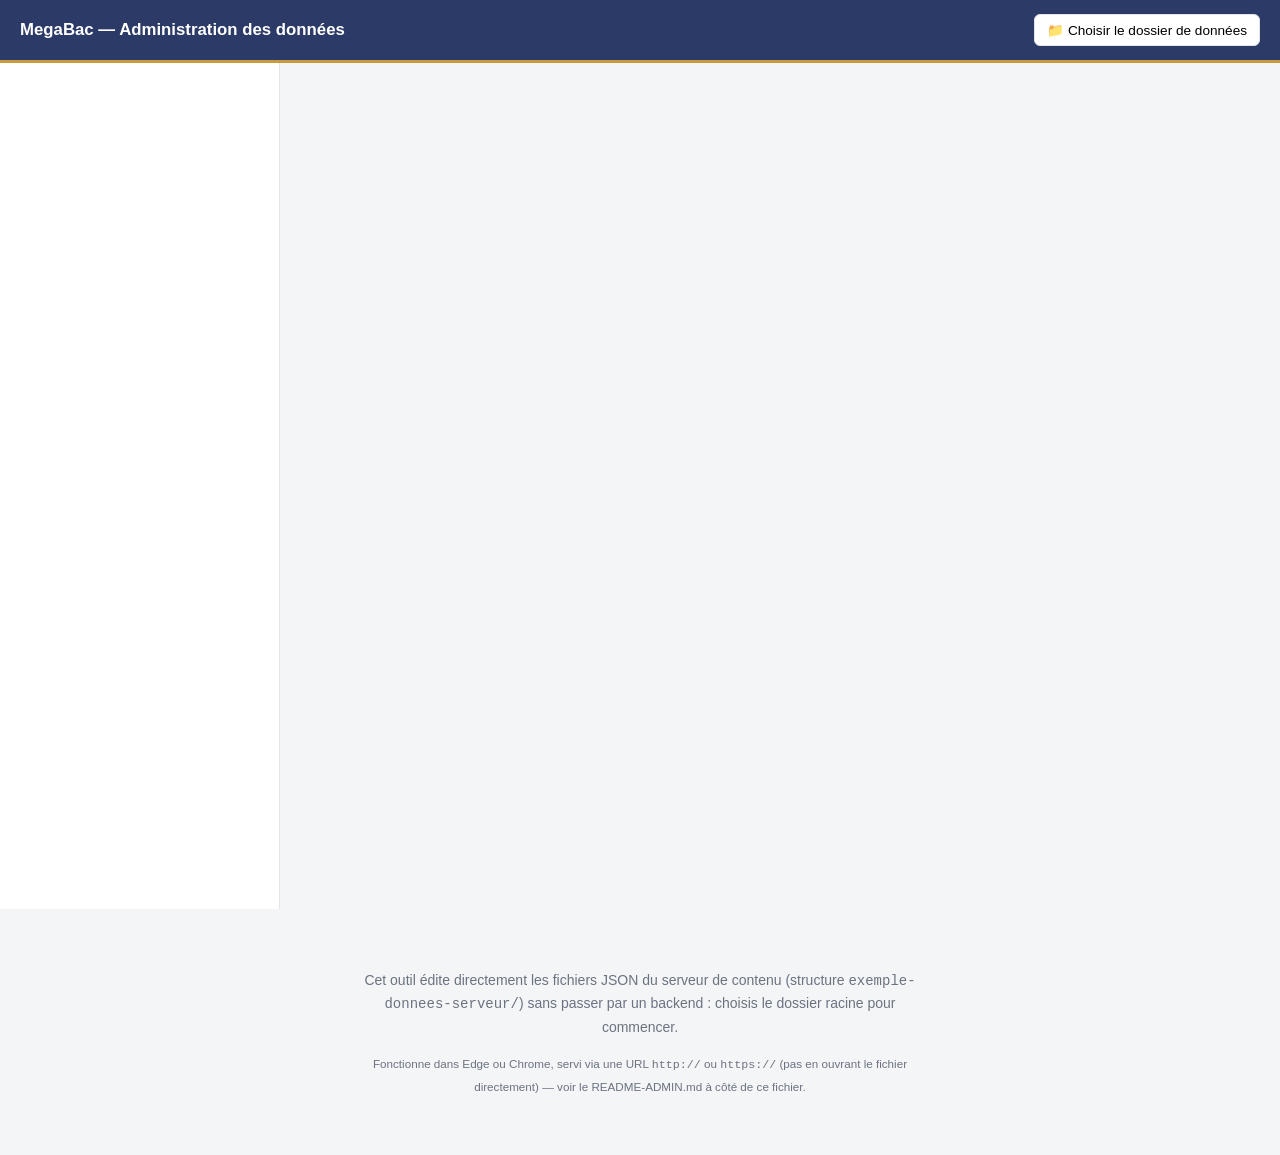
==== outil-admin/index.html @ 08db4e57 "Initial commit: Megabac Admin Tool - Web interface for content management - Tools for import/export " ====
<!DOCTYPE html>
<html lang="fr">
<head>
<meta charset="UTF-8" />
<meta name="viewport" content="width=device-width, initial-scale=1" />
<title>MegaBac — Administration des données</title>
<style>
  :root {
    --ink: #1f2937;
    --ink-soft: #6b7280;
    --bg: #f4f5f7;
    --panel: #ffffff;
    --line: #e2e4e9;
    --indigo: #2b3a67;
    --indigo-dim: #3e4f86;
    --gold: #c89b3c;
    --red: #c1443c;
    --green: #3f7d58;
    --radius: 8px;
  }
  * { box-sizing: border-box; }
  body {
    margin: 0;
    font-family: -apple-system, "Segoe UI", Roboto, sans-serif;
    background: var(--bg);
    color: var(--ink);
    font-size: 14px;
  }
  header {
    background: var(--indigo);
    color: #fff;
    padding: 14px 20px;
    display: flex;
    align-items: center;
    gap: 16px;
    border-bottom: 3px solid var(--gold);
  }
  header h1 { font-size: 1.05rem; margin: 0; font-weight: 600; flex: 1; }
  header .chemin { font-size: 0.78rem; color: #d7dcee; }
  button {
    font-family: inherit;
    font-size: 0.85rem;
    cursor: pointer;
    border-radius: 6px;
    border: 1px solid var(--line);
    background: #fff;
    padding: 7px 12px;
  }
  button:hover { border-color: var(--indigo); }
  button.primaire { background: var(--indigo); color: #fff; border-color: var(--indigo); }
  button.primaire:hover { background: var(--indigo-dim); }
  button.danger { background: var(--red); color: #fff; border-color: var(--red); }
  button.discret { background: none; border: none; color: var(--ink-soft); padding: 4px 8px; }
  button:disabled { opacity: 0.5; cursor: not-allowed; }

  .layout { display: flex; height: calc(100vh - 54px); }
  .sidebar {
    width: 280px;
    background: var(--panel);
    border-right: 1px solid var(--line);
    overflow-y: auto;
    padding: 14px;
    flex-shrink: 0;
  }
  .main { flex: 1; overflow-y: auto; padding: 20px 28px; }

  .bloc { margin-bottom: 22px; }
  .bloc h2 {
    font-size: 0.72rem;
    text-transform: uppercase;
    letter-spacing: 0.06em;
    color: var(--ink-soft);
    margin: 0 0 8px;
  }
  .item-liste {
    display: flex;
    align-items: center;
    justify-content: space-between;
    padding: 8px 10px;
    border-radius: 6px;
    cursor: pointer;
    margin-bottom: 3px;
    font-size: 0.88rem;
  }
  .item-liste:hover { background: #f0f1f5; }
  .item-liste.actif { background: var(--indigo); color: #fff; }
  .item-liste .version { font-size: 0.68rem; opacity: 0.7; }

  .carte {
    background: var(--panel);
    border: 1px solid var(--line);
    border-radius: var(--radius);
    padding: 18px 20px;
    margin-bottom: 16px;
  }
  .carte h3 { margin: 0 0 12px; font-size: 1rem; }

  table { width: 100%; border-collapse: collapse; font-size: 0.86rem; }
  th, td { text-align: left; padding: 8px 10px; border-bottom: 1px solid var(--line); vertical-align: top; }
  th { color: var(--ink-soft); font-weight: 600; font-size: 0.75rem; text-transform: uppercase; }
  td.actions { white-space: nowrap; text-align: right; }
  td.actions button { margin-left: 6px; }

  .onglets { display: flex; gap: 4px; margin-bottom: 14px; border-bottom: 1px solid var(--line); }
  .onglet {
    padding: 8px 14px;
    border: none;
    border-bottom: 2px solid transparent;
    background: none;
    border-radius: 0;
    font-weight: 600;
    color: var(--ink-soft);
  }
  .onglet.actif { color: var(--indigo); border-bottom-color: var(--indigo); }

  .champ { margin-bottom: 12px; }
  .champ label { display: block; font-size: 0.78rem; color: var(--ink-soft); margin-bottom: 4px; font-weight: 600; }
  .champ input, .champ select, .champ textarea {
    width: 100%;
    padding: 8px 10px;
    border: 1.5px solid var(--line);
    border-radius: 6px;
    font-family: inherit;
    font-size: 0.88rem;
  }
  .champ textarea { min-height: 90px; resize: vertical; font-family: ui-monospace, monospace; font-size: 0.82rem; }
  .champ small { color: var(--ink-soft); font-size: 0.74rem; }
  .ligne { display: flex; gap: 12px; }
  .ligne .champ { flex: 1; }

  .choix-ligne {
    display: flex;
    align-items: center;
    gap: 8px;
    margin-bottom: 6px;
  }
  .choix-ligne input[type="text"] { flex: 1; }
  .choix-ligne input[type="radio"] {
    width: auto;
    flex: none;
    padding: 0;
    border: none;
    flex-shrink: 0;
  }

  .question-editeur {
    border: 1px solid var(--line);
    border-radius: 6px;
    padding: 12px;
    margin-bottom: 10px;
    background: #fafafa;
  }
  .question-editeur .entete { display: flex; justify-content: space-between; align-items: center; margin-bottom: 8px; }
  .question-editeur .entete strong { font-size: 0.8rem; color: var(--ink-soft); }

  .accueil { max-width: 560px; margin: 60px auto; text-align: center; }
  .accueil p { color: var(--ink-soft); line-height: 1.6; }

  .toast {
    position: fixed;
    bottom: 20px;
    left: 50%;
    transform: translateX(-50%);
    background: var(--ink);
    color: #fff;
    padding: 10px 18px;
    border-radius: 20px;
    font-size: 0.85rem;
    z-index: 100;
  }
  .vide { color: var(--ink-soft); font-size: 0.85rem; padding: 16px 0; }
  .badge-erreur { color: var(--red); font-size: 0.8rem; margin-top: 6px; }
</style>
</head>
<body>

<header>
  <h1>MegaBac — Administration des données</h1>
  <span class="chemin" id="cheminActuel"></span>
  <button id="btnChoisirDossier">📁 Choisir le dossier de données</button>
</header>

<div class="layout" id="layout" hidden>
  <div class="sidebar" id="sidebar"></div>
  <div class="main" id="main"></div>
</div>

<div class="accueil" id="accueil">
  <p>Cet outil édite directement les fichiers JSON du serveur de contenu
  (structure <code>exemple-donnees-serveur/</code>) sans passer par un
  backend : choisis le dossier racine pour commencer.</p>
  <p><small>Fonctionne dans Edge ou Chrome, servi via une URL <code>http://</code>
  ou <code>https://</code> (pas en ouvrant le fichier directement) — voir le
  README-ADMIN.md à côté de ce fichier.</small></p>
</div>

<script>
// ============================================================================
// Catalogue des niveaux (identique à www/js/niveaux.js de l'app)
// ============================================================================
const NIVEAUX_CATALOGUE = [
  { code: '11', libelle: 'CP' }, { code: '10', libelle: 'CE1' },
  { code: '9', libelle: 'CE2' }, { code: '8', libelle: 'CM1' },
  { code: '7', libelle: 'CM2' }, { code: '6', libelle: '6ème' },
  { code: '5', libelle: '5ème' }, { code: '4', libelle: '4ème' },
  { code: '3', libelle: '3ème' }, { code: '2', libelle: '2nde' },
  { code: '1', libelle: '1ère' }, { code: '0', libelle: 'Terminale' },
];
function libelleNiveau(code) {
  return NIVEAUX_CATALOGUE.find((n) => n.code === String(code))?.libelle || `Niveau ${code}`;
}

// ============================================================================
// État
// ============================================================================
const state = {
  root: null,
  niveaux: [],            // codes trouvés sur le disque
  niveauCourant: null,
  niveauDir: null,
  niveauVersion: 1,
  matieres: [],
  matiereCourante: null,
  ongletMatiere: 'cours', // 'cours' | 'exercices' | 'epreuves'
};

const elLayout = document.getElementById('layout');
const elAccueil = document.getElementById('accueil');
const elSidebar = document.getElementById('sidebar');
const elMain = document.getElementById('main');
const elChemin = document.getElementById('cheminActuel');

function toast(msg) {
  const el = document.createElement('div');
  el.className = 'toast';
  el.textContent = msg;
  document.body.appendChild(el);
  setTimeout(() => el.remove(), 2400);
}
function echap(s = '') {
  return String(s).replace(/[&<>"']/g, (c) => ({'&':'&amp;','<':'&lt;','>':'&gt;','"':'&quot;',"'":'&#39;'}[c]));
}
function genererId(prefixe) {
  return `${prefixe}-${Math.random().toString(36).slice(2, 7)}`;
}

// ============================================================================
// Utilitaires File System Access API
// ============================================================================
async function getOrCreateDir(parent, name) {
  return parent.getDirectoryHandle(name, { create: true });
}
async function readJson(dir, filename, defaut) {
  try {
    const fh = await dir.getFileHandle(filename);
    const file = await fh.getFile();
    const texte = await file.text();
    return texte.trim() ? JSON.parse(texte) : defaut;
  } catch {
    return defaut;
  }
}
async function writeJson(dir, filename, valeur) {
  const fh = await dir.getFileHandle(filename, { create: true });
  const writable = await fh.createWritable();
  await writable.write(JSON.stringify(valeur, null, 2));
  await writable.close();
}
async function removeEntrySilencieux(dir, name, options) {
  try { await dir.removeEntry(name, options); } catch { /* déjà absent, tant mieux */ }
}
async function listerSousDossiers(dir) {
  const noms = [];
  for await (const [name, handle] of dir.entries()) {
    if (handle.kind === 'directory') noms.push(name);
  }
  return noms;
}

async function bumpVersion(dir) {
  const data = await readJson(dir, 'version.json', { version: 0 });
  data.version = (data.version || 0) + 1;
  await writeJson(dir, 'version.json', data);
  return data.version;
}

// ============================================================================
// Démarrage — choix du dossier racine
// ============================================================================
document.getElementById('btnChoisirDossier').addEventListener('click', async () => {
  if (!window.showDirectoryPicker) {
    toast("Ton navigateur ne supporte pas cette fonctionnalité — utilise Edge ou Chrome.");
    return;
  }
  try {
    state.root = await window.showDirectoryPicker();
  } catch {
    return; // annulé par l'utilisateur
  }
  elChemin.textContent = state.root.name;
  elAccueil.hidden = true;
  elLayout.hidden = false;
  await rafraichirNiveaux();
});

async function rafraichirNiveaux() {
  const noms = await listerSousDossiers(state.root);
  state.niveaux = noms.filter((n) => /^[0-9]+$/.test(n)).sort((a, b) => Number(b) - Number(a));
  if (state.niveauCourant && !state.niveaux.includes(state.niveauCourant)) {
    state.niveauCourant = null;
  }
  renderSidebar();
  renderMain();
}

// ============================================================================
// Sidebar : liste des niveaux + matières du niveau sélectionné
// ============================================================================
function renderSidebar() {
  const codesLibres = NIVEAUX_CATALOGUE.filter((n) => !state.niveaux.includes(n.code));

  elSidebar.innerHTML = `
    <div class="bloc">
      <h2>Niveaux</h2>
      ${state.niveaux.length === 0 ? '<p class="vide">Aucun niveau pour le moment.</p>' : ''}
      ${state.niveaux.map((code) => `
        <div class="item-liste ${code === state.niveauCourant ? 'actif' : ''}" data-niveau="${code}">
          <span>${echap(libelleNiveau(code))}</span>
          <span>
            <span class="version">v${code === state.niveauCourant ? state.niveauVersion : '…'}</span>
            <button class="discret" data-supprimer-niveau="${code}" title="Supprimer ce niveau" style="color:inherit">✕</button>
          </span>
        </div>`).join('')}
      ${codesLibres.length > 0 ? `
        <div style="margin-top:10px">
          <select id="selNouveauNiveau">
            ${codesLibres.map((n) => `<option value="${n.code}">${echap(n.libelle)}</option>`).join('')}
          </select>
          <button id="btnAjouterNiveau" style="margin-top:6px;width:100%">+ Ajouter ce niveau</button>
        </div>` : ''}
    </div>
    ${state.niveauCourant ? `
      <div class="bloc">
        <h2>Matières — ${echap(libelleNiveau(state.niveauCourant))}</h2>
        ${state.matieres.length === 0 ? '<p class="vide">Aucune matière.</p>' : ''}
        ${state.matieres.map((m) => `
          <div class="item-liste ${m.id === state.matiereCourante ? 'actif' : ''}" data-matiere="${m.id}">
            <span>${m.icone || '📘'} ${echap(m.nom)}</span>
          </div>`).join('')}
        <button id="btnAjouterMatiere" style="margin-top:8px;width:100%">+ Ajouter une matière</button>
      </div>` : ''}
  `;

  elSidebar.querySelectorAll('[data-niveau]').forEach((el) => {
    el.addEventListener('click', () => selectionnerNiveau(el.dataset.niveau));
  });
  elSidebar.querySelectorAll('[data-supprimer-niveau]').forEach((el) => {
    el.addEventListener('click', (e) => {
      e.stopPropagation();
      supprimerNiveau(el.dataset.supprimerNiveau);
    });
  });
  const btnAjouterNiveau = document.getElementById('btnAjouterNiveau');
  if (btnAjouterNiveau) btnAjouterNiveau.addEventListener('click', ajouterNiveau);

  elSidebar.querySelectorAll('[data-matiere]').forEach((el) => {
    el.addEventListener('click', () => selectionnerMatiere(el.dataset.matiere));
  });
  const btnAjouterMatiere = document.getElementById('btnAjouterMatiere');
  if (btnAjouterMatiere) btnAjouterMatiere.addEventListener('click', () => ouvrirFormMatiere(null));
}

async function ajouterNiveau() {
  const code = document.getElementById('selNouveauNiveau').value;
  const dir = await getOrCreateDir(state.root, code);
  await writeJson(dir, 'version.json', { version: 1 });
  await writeJson(dir, 'matieres.json', []);
  await getOrCreateDir(dir, 'matieres');
  await getOrCreateDir(dir, 'cours');
  await getOrCreateDir(dir, 'cours-detail');
  await getOrCreateDir(dir, 'exercices');
  await getOrCreateDir(dir, 'exercices-detail');
  await getOrCreateDir(dir, 'epreuves');
  await getOrCreateDir(dir, 'epreuves-detail');
  toast(`Niveau ${libelleNiveau(code)} créé.`);
  await rafraichirNiveaux();
  await selectionnerNiveau(code);
}

async function selectionnerNiveau(code) {
  state.niveauCourant = code;
  state.matiereCourante = null;
  state.niveauDir = await getOrCreateDir(state.root, code);
  const v = await readJson(state.niveauDir, 'version.json', { version: 1 });
  state.niveauVersion = v.version;
  state.matieres = await readJson(state.niveauDir, 'matieres.json', []);
  renderSidebar();
  renderMain();
}

async function selectionnerMatiere(id) {
  state.matiereCourante = id;
  state.ongletMatiere = 'cours';
  renderSidebar();
  await renderMain();
}

// ============================================================================
// Panneau principal — routage simple selon l'état
// ============================================================================
async function renderMain() {
  if (!state.niveauCourant) {
    elMain.innerHTML = `<p class="vide">Sélectionne ou crée un niveau à gauche pour commencer.</p>`;
    return;
  }
  if (!state.matiereCourante) {
    elMain.innerHTML = `<p class="vide">Sélectionne une matière à gauche, ou crée-en une nouvelle.</p>`;
    return;
  }
  await renderMatiereDetail();
}

// ---------------------------------------------------------------------------
// Formulaire matière (création / édition)
// ---------------------------------------------------------------------------
function ouvrirFormMatiere(matiere) {
  const estEdition = !!matiere;
  elMain.innerHTML = `
    <div class="carte" style="max-width:480px">
      <h3>${estEdition ? 'Modifier la matière' : 'Nouvelle matière'}</h3>
      <div class="champ">
        <label>Identifiant (slug, non modifiable après création)</label>
        <input id="fId" value="${estEdition ? echap(matiere.id) : ''}" ${estEdition ? 'disabled' : ''} placeholder="ex: maths" />
        <small>Lettres minuscules, chiffres, tirets uniquement.</small>
      </div>
      <div class="champ">
        <label>Nom affiché</label>
        <input id="fNom" value="${estEdition ? echap(matiere.nom) : ''}" placeholder="ex: Mathématiques" />
      </div>
      <div class="champ">
        <label>Icône (emoji)</label>
        <input id="fIcone" value="${estEdition ? echap(matiere.icone || '') : ''}" placeholder="📐" />
      </div>
      <div id="fErreur" class="badge-erreur"></div>
      <div style="margin-top:10px;display:flex;gap:8px">
        <button class="primaire" id="btnValider">Enregistrer</button>
        <button id="btnAnnuler">Annuler</button>
      </div>
    </div>`;

  document.getElementById('btnAnnuler').addEventListener('click', renderMain);
  document.getElementById('btnValider').addEventListener('click', async () => {
    const id = document.getElementById('fId').value.trim();
    const nom = document.getElementById('fNom').value.trim();
    const icone = document.getElementById('fIcone').value.trim();
    const erreurEl = document.getElementById('fErreur');

    if (!estEdition) {
      if (!/^[a-z0-9-]+$/.test(id)) { erreurEl.textContent = 'Identifiant invalide.'; return; }
      if (state.matieres.some((m) => m.id === id)) { erreurEl.textContent = 'Cet identifiant existe déjà.'; return; }
    }
    if (!nom) { erreurEl.textContent = 'Le nom est obligatoire.'; return; }

    if (estEdition) {
      matiere.nom = nom;
      matiere.icone = icone;
    } else {
      state.matieres.push({ id, nom, icone });
      const matDir = await getOrCreateDir(state.niveauDir, 'matieres');
      const dirMatiere = await getOrCreateDir(matDir, id);
      await writeJson(dirMatiere, 'version.json', { version: 1 });
      const coursDir = await getOrCreateDir(state.niveauDir, 'cours');
      await writeJson(coursDir, `${id}.json`, []);
      const exercicesDir = await getOrCreateDir(state.niveauDir, 'exercices');
      await writeJson(exercicesDir, `${id}.json`, []);
      const epreuvesDir = await getOrCreateDir(state.niveauDir, 'epreuves');
      await writeJson(epreuvesDir, `${id}.json`, []);
    }

    await writeJson(state.niveauDir, 'matieres.json', state.matieres);
    state.niveauVersion = await bumpVersion(state.niveauDir);
    toast(estEdition ? 'Matière modifiée.' : 'Matière créée.');
    state.matiereCourante = id;
    renderSidebar();
    await renderMain();
  });
}

async function supprimerMatiere(matiere) {
  const ok = confirm(`Supprimer « ${matiere.nom} » et tout son contenu (cours, exercices, épreuves) ? Cette action est irréversible.`);
  if (!ok) return;

  // Nettoyage des fichiers de détail associés, avant de supprimer les listes.
  const coursDir = await getOrCreateDir(state.niveauDir, 'cours');
  const coursDetailDir = await getOrCreateDir(state.niveauDir, 'cours-detail');
  const coursListe = await readJson(coursDir, `${matiere.id}.json`, []);
  for (const c of coursListe) await removeEntrySilencieux(coursDetailDir, `${c.id}.json`);

  const exercicesDir = await getOrCreateDir(state.niveauDir, 'exercices');
  const exercicesDetailDir = await getOrCreateDir(state.niveauDir, 'exercices-detail');
  const exercicesListe = await readJson(exercicesDir, `${matiere.id}.json`, []);
  for (const e of exercicesListe) await removeEntrySilencieux(exercicesDetailDir, `${e.id}.json`);

  const epreuvesDir = await getOrCreateDir(state.niveauDir, 'epreuves');
  const epreuvesDetailDir = await getOrCreateDir(state.niveauDir, 'epreuves-detail');
  const epreuvesListe = await readJson(epreuvesDir, `${matiere.id}.json`, []);
  for (const ep of epreuvesListe) await removeEntrySilencieux(epreuvesDetailDir, `${ep.id}.json`);

  await removeEntrySilencieux(coursDir, `${matiere.id}.json`);
  await removeEntrySilencieux(exercicesDir, `${matiere.id}.json`);
  await removeEntrySilencieux(epreuvesDir, `${matiere.id}.json`);
  const matDir = await getOrCreateDir(state.niveauDir, 'matieres');
  await removeEntrySilencieux(matDir, matiere.id, { recursive: true });

  state.matieres = state.matieres.filter((m) => m.id !== matiere.id);
  await writeJson(state.niveauDir, 'matieres.json', state.matieres);
  state.niveauVersion = await bumpVersion(state.niveauDir);

  if (state.matiereCourante === matiere.id) state.matiereCourante = null;
  toast('Matière supprimée.');
  renderSidebar();
  await renderMain();
}

async function supprimerNiveau(code) {
  const ok = confirm(`Supprimer le niveau ${libelleNiveau(code)} et tout son contenu ? Cette action est irréversible.`);
  if (!ok) return;
  await removeEntrySilencieux(state.root, code, { recursive: true });
  if (state.niveauCourant === code) { state.niveauCourant = null; state.matiereCourante = null; }
  toast('Niveau supprimé.');
  await rafraichirNiveaux();
}

// ---------------------------------------------------------------------------
// Détail d'une matière : onglets Cours / Exercices / Épreuves
// ---------------------------------------------------------------------------
async function renderMatiereDetail() {
  const matiere = state.matieres.find((m) => m.id === state.matiereCourante);
  if (!matiere) { state.matiereCourante = null; return renderMain(); }

  elMain.innerHTML = `
    <div style="display:flex;justify-content:space-between;align-items:center;margin-bottom:14px">
      <h2 style="margin:0">${matiere.icone || '📘'} ${echap(matiere.nom)}</h2>
      <div>
        <button id="btnEditerMatiere">Modifier</button>
        <button class="danger" id="btnSupprimerMatiere">Supprimer la matière</button>
      </div>
    </div>
    <div class="onglets">
      <button class="onglet ${state.ongletMatiere === 'cours' ? 'actif' : ''}" data-onglet="cours">Cours</button>
      <button class="onglet ${state.ongletMatiere === 'exercices' ? 'actif' : ''}" data-onglet="exercices">Exercices</button>
      <button class="onglet ${state.ongletMatiere === 'epreuves' ? 'actif' : ''}" data-onglet="epreuves">Épreuves</button>
    </div>
    <div id="contenuOnglet"></div>
  `;

  document.getElementById('btnEditerMatiere').addEventListener('click', () => ouvrirFormMatiere(matiere));
  document.getElementById('btnSupprimerMatiere').addEventListener('click', () => supprimerMatiere(matiere));
  elMain.querySelectorAll('[data-onglet]').forEach((btn) => {
    btn.addEventListener('click', async () => {
      state.ongletMatiere = btn.dataset.onglet;
      await renderMatiereDetail();
    });
  });

  const conteneur = document.getElementById('contenuOnglet');
  if (state.ongletMatiere === 'cours') await renderOngletCours(conteneur, matiere);
  if (state.ongletMatiere === 'exercices') await renderOngletExercices(conteneur, matiere);
  if (state.ongletMatiere === 'epreuves') await renderOngletEpreuves(conteneur, matiere);
}

// ---------------------------------------------------------------------------
// Onglet Cours
// ---------------------------------------------------------------------------
async function renderOngletCours(conteneur, matiere) {
  const coursDir = await getOrCreateDir(state.niveauDir, 'cours');
  const liste = await readJson(coursDir, `${matiere.id}.json`, []);

  conteneur.innerHTML = `
    <div class="carte">
      <h3>Cours <button class="primaire" id="btnAjouterCours" style="float:right">+ Ajouter un cours</button></h3>
      ${liste.length === 0 ? '<p class="vide">Aucun cours.</p>' : `
        <table><thead><tr><th>Titre</th><th>Résumé</th><th></th></tr></thead><tbody>
          ${liste.map((c) => `
            <tr>
              <td>${echap(c.titre)}</td>
              <td>${echap(c.resume || '')}</td>
              <td class="actions">
                <button data-editer="${c.id}">Modifier</button>
                <button class="danger" data-supprimer="${c.id}">Supprimer</button>
              </td>
            </tr>`).join('')}
        </tbody></table>`}
    </div>`;

  conteneur.querySelector('#btnAjouterCours').addEventListener('click', () => ouvrirFormCours(matiere, null, liste));
  conteneur.querySelectorAll('[data-editer]').forEach((btn) => {
    btn.addEventListener('click', async () => {
      const item = liste.find((c) => c.id === btn.dataset.editer);
      const coursDetailDir = await getOrCreateDir(state.niveauDir, 'cours-detail');
      const detail = await readJson(coursDetailDir, `${item.id}.json`, { contenu: '' });
      ouvrirFormCours(matiere, { ...item, contenu: detail.contenu }, liste);
    });
  });
  conteneur.querySelectorAll('[data-supprimer]').forEach((btn) => {
    btn.addEventListener('click', () => supprimerCours(matiere, btn.dataset.supprimer, liste));
  });
}

function ouvrirFormCours(matiere, cours, liste) {
  const estEdition = !!cours;
  elMain.innerHTML = `
    <div class="carte" style="max-width:640px">
      <h3>${estEdition ? 'Modifier le cours' : 'Nouveau cours'}</h3>
      <div class="champ"><label>Titre</label><input id="fTitre" value="${estEdition ? echap(cours.titre) : ''}" /></div>
      <div class="champ"><label>Résumé (affiché dans la liste)</label><input id="fResume" value="${estEdition ? echap(cours.resume || '') : ''}" /></div>
      <div class="champ">
        <label>Contenu (HTML simple : h2, p, ul/li, strong, em)</label>
        <textarea id="fContenu" style="min-height:220px">${estEdition ? echap(cours.contenu || '') : ''}</textarea>
      </div>
      <div style="display:flex;gap:8px">
        <button class="primaire" id="btnValider">Enregistrer</button>
        <button id="btnAnnuler">Annuler</button>
      </div>
    </div>`;

  document.getElementById('btnAnnuler').addEventListener('click', () => renderMatiereDetail());
  document.getElementById('btnValider').addEventListener('click', async () => {
    const titre = document.getElementById('fTitre').value.trim();
    const resume = document.getElementById('fResume').value.trim();
    const contenu = document.getElementById('fContenu').value;
    if (!titre) { toast('Le titre est obligatoire.'); return; }

    const id = estEdition ? cours.id : genererId(`${matiere.id}-c`);
    const coursDir = await getOrCreateDir(state.niveauDir, 'cours');
    const coursDetailDir = await getOrCreateDir(state.niveauDir, 'cours-detail');

    if (estEdition) {
      const item = liste.find((c) => c.id === id);
      item.titre = titre; item.resume = resume;
    } else {
      liste.push({ id, titre, resume });
    }
    await writeJson(coursDir, `${matiere.id}.json`, liste);
    await writeJson(coursDetailDir, `${id}.json`, { id, titre, contenu });

    const matDir = await getOrCreateDir(state.niveauDir, 'matieres');
    const dirMatiere = await getOrCreateDir(matDir, matiere.id);
    await bumpVersion(dirMatiere);

    toast(estEdition ? 'Cours modifié.' : 'Cours créé.');
    await renderMatiereDetail();
  });
}

async function supprimerCours(matiere, id, liste) {
  if (!confirm('Supprimer ce cours ?')) return;
  const coursDir = await getOrCreateDir(state.niveauDir, 'cours');
  const coursDetailDir = await getOrCreateDir(state.niveauDir, 'cours-detail');
  const nouvelleListe = liste.filter((c) => c.id !== id);
  await writeJson(coursDir, `${matiere.id}.json`, nouvelleListe);
  await removeEntrySilencieux(coursDetailDir, `${id}.json`);
  const matDir = await getOrCreateDir(state.niveauDir, 'matieres');
  const dirMatiere = await getOrCreateDir(matDir, matiere.id);
  await bumpVersion(dirMatiere);
  toast('Cours supprimé.');
  await renderMatiereDetail();
}

// ---------------------------------------------------------------------------
// Onglet Exercices
// ---------------------------------------------------------------------------
async function renderOngletExercices(conteneur, matiere) {
  const dir = await getOrCreateDir(state.niveauDir, 'exercices');
  const liste = await readJson(dir, `${matiere.id}.json`, []);

  conteneur.innerHTML = `
    <div class="carte">
      <h3>Exercices <button class="primaire" id="btnAjouter" style="float:right">+ Ajouter un exercice</button></h3>
      ${liste.length === 0 ? '<p class="vide">Aucun exercice.</p>' : `
        <table><thead><tr><th>Titre</th><th>Difficulté</th><th></th></tr></thead><tbody>
          ${liste.map((e) => `
            <tr>
              <td>${echap(e.titre)}</td>
              <td>${echap(e.difficulte || '')}</td>
              <td class="actions">
                <button data-editer="${e.id}">Modifier</button>
                <button class="danger" data-supprimer="${e.id}">Supprimer</button>
              </td>
            </tr>`).join('')}
        </tbody></table>`}
    </div>`;

  conteneur.querySelector('#btnAjouter').addEventListener('click', () => ouvrirFormExercice(matiere, null, liste));
  conteneur.querySelectorAll('[data-editer]').forEach((btn) => {
    btn.addEventListener('click', async () => {
      const item = liste.find((e) => e.id === btn.dataset.editer);
      const detailDir = await getOrCreateDir(state.niveauDir, 'exercices-detail');
      const detail = await readJson(detailDir, `${item.id}.json`, {});
      ouvrirFormExercice(matiere, { ...item, ...detail }, liste);
    });
  });
  conteneur.querySelectorAll('[data-supprimer]').forEach((btn) => {
    btn.addEventListener('click', () => supprimerExercice(matiere, btn.dataset.supprimer, liste));
  });
}

function renderChoixEditeur(choix, reponseCorrecte) {
  return choix.map((c, i) => `
    <div class="choix-ligne" data-choix-index="${i}">
      <input type="radio" name="reponseCorrecte" value="${i}" ${i === reponseCorrecte ? 'checked' : ''} title="Bonne réponse" />
      <input type="text" class="valeur-choix" value="${echap(c)}" placeholder="Choix ${i + 1}" />
      <button type="button" class="discret" data-retirer-choix="${i}">✕</button>
    </div>`).join('');
}

function ouvrirFormExercice(matiere, exercice, liste) {
  const estEdition = !!exercice;
  let type = estEdition ? exercice.type : 'qcm';
  let choix = estEdition && exercice.choix ? [...exercice.choix] : ['', ''];
  let reponseCorrecte = estEdition ? (exercice.reponseCorrecte ?? 0) : 0;

  function rendreFormulaire() {
    elMain.innerHTML = `
      <div class="carte" style="max-width:640px">
        <h3>${estEdition ? "Modifier l'exercice" : 'Nouvel exercice'}</h3>
        <div class="champ"><label>Titre (affiché dans la liste)</label><input id="fTitre" value="${estEdition ? echap(exercice.titre) : ''}" /></div>
        <div class="ligne">
          <div class="champ">
            <label>Difficulté</label>
            <select id="fDifficulte">
              ${['Facile', 'Moyen', 'Difficile'].map((d) => `<option ${estEdition && exercice.difficulte === d ? 'selected' : ''}>${d}</option>`).join('')}
            </select>
          </div>
          <div class="champ">
            <label>Type</label>
            <select id="fType">
              <option value="qcm" ${type === 'qcm' ? 'selected' : ''}>QCM</option>
              <option value="texte" ${type === 'texte' ? 'selected' : ''}>Question ouverte</option>
            </select>
          </div>
        </div>
        <div class="champ"><label>Question</label><textarea id="fQuestion">${estEdition ? echap(exercice.question || '') : ''}</textarea></div>
        <div id="zoneChoix"></div>
        <div class="champ"><label>Explication (correction affichée à l'élève)</label><textarea id="fExplication">${estEdition ? echap(exercice.explication || '') : ''}</textarea></div>
        <div style="display:flex;gap:8px">
          <button class="primaire" id="btnValider">Enregistrer</button>
          <button id="btnAnnuler">Annuler</button>
        </div>
      </div>`;

    const zoneChoix = document.getElementById('zoneChoix');
    function rendreChoix() {
      if (type !== 'qcm') { zoneChoix.innerHTML = ''; return; }
      zoneChoix.innerHTML = `
        <div class="champ">
          <label>Choix (coche la bonne réponse)</label>
          ${renderChoixEditeur(choix, reponseCorrecte)}
          <button type="button" id="btnAjouterChoix" style="margin-top:4px">+ Ajouter un choix</button>
        </div>`;
      zoneChoix.querySelectorAll('.valeur-choix').forEach((input, i) => {
        input.addEventListener('input', () => { choix[i] = input.value; });
      });
      zoneChoix.querySelectorAll('[name="reponseCorrecte"]').forEach((radio) => {
        radio.addEventListener('change', () => { reponseCorrecte = Number(radio.value); });
      });
      zoneChoix.querySelectorAll('[data-retirer-choix]').forEach((btn) => {
        btn.addEventListener('click', () => {
          const i = Number(btn.dataset.retirerChoix);
          choix.splice(i, 1);
          if (reponseCorrecte >= choix.length) reponseCorrecte = 0;
          rendreChoix();
        });
      });
      document.getElementById('btnAjouterChoix').addEventListener('click', () => {
        choix.push('');
        rendreChoix();
      });
    }
    rendreChoix();

    document.getElementById('fType').addEventListener('change', (e) => {
      type = e.target.value;
      rendreChoix();
    });
    document.getElementById('btnAnnuler').addEventListener('click', () => renderMatiereDetail());
    document.getElementById('btnValider').addEventListener('click', async () => {
      const titre = document.getElementById('fTitre').value.trim();
      const difficulte = document.getElementById('fDifficulte').value;
      const question = document.getElementById('fQuestion').value.trim();
      const explication = document.getElementById('fExplication').value.trim();
      if (!titre || !question) { toast('Titre et question sont obligatoires.'); return; }
      if (type === 'qcm' && choix.filter((c) => c.trim()).length < 2) { toast('Au moins 2 choix sont nécessaires pour un QCM.'); return; }

      const id = estEdition ? exercice.id : genererId(`${matiere.id}-e`);
      const dirListe = await getOrCreateDir(state.niveauDir, 'exercices');
      const dirDetail = await getOrCreateDir(state.niveauDir, 'exercices-detail');

      if (estEdition) {
        const item = liste.find((e) => e.id === id);
        item.titre = titre; item.difficulte = difficulte;
      } else {
        liste.push({ id, titre, difficulte });
      }
      await writeJson(dirListe, `${matiere.id}.json`, liste);

      const detail = { id, type, question, explication };
      if (type === 'qcm') { detail.choix = choix; detail.reponseCorrecte = reponseCorrecte; }
      await writeJson(dirDetail, `${id}.json`, detail);

      const matDir = await getOrCreateDir(state.niveauDir, 'matieres');
      const dirMatiere = await getOrCreateDir(matDir, matiere.id);
      await bumpVersion(dirMatiere);

      toast(estEdition ? 'Exercice modifié.' : 'Exercice créé.');
      await renderMatiereDetail();
    });
  }

  rendreFormulaire();
}

async function supprimerExercice(matiere, id, liste) {
  if (!confirm('Supprimer cet exercice ?')) return;
  const dirListe = await getOrCreateDir(state.niveauDir, 'exercices');
  const dirDetail = await getOrCreateDir(state.niveauDir, 'exercices-detail');
  const nouvelleListe = liste.filter((e) => e.id !== id);
  await writeJson(dirListe, `${matiere.id}.json`, nouvelleListe);
  await removeEntrySilencieux(dirDetail, `${id}.json`);
  const matDir = await getOrCreateDir(state.niveauDir, 'matieres');
  const dirMatiere = await getOrCreateDir(matDir, matiere.id);
  await bumpVersion(dirMatiere);
  toast('Exercice supprimé.');
  await renderMatiereDetail();
}

// ---------------------------------------------------------------------------
// Onglet Épreuves
// ---------------------------------------------------------------------------
async function renderOngletEpreuves(conteneur, matiere) {
  const dir = await getOrCreateDir(state.niveauDir, 'epreuves');
  const liste = await readJson(dir, `${matiere.id}.json`, []);

  conteneur.innerHTML = `
    <div class="carte">
      <h3>Épreuves <button class="primaire" id="btnAjouter" style="float:right">+ Ajouter une épreuve</button></h3>
      ${liste.length === 0 ? '<p class="vide">Aucune épreuve.</p>' : `
        <table><thead><tr><th>Titre</th><th>Durée</th><th>Questions</th><th></th></tr></thead><tbody>
          ${liste.map((ep) => `
            <tr>
              <td>${echap(ep.titre)}</td>
              <td>${ep.dureeMinutes} min</td>
              <td>${ep.nbQuestions}</td>
              <td class="actions">
                <button data-editer="${ep.id}">Modifier</button>
                <button class="danger" data-supprimer="${ep.id}">Supprimer</button>
              </td>
            </tr>`).join('')}
        </tbody></table>`}
    </div>`;

  conteneur.querySelector('#btnAjouter').addEventListener('click', () => ouvrirFormEpreuve(matiere, null, liste));
  conteneur.querySelectorAll('[data-editer]').forEach((btn) => {
    btn.addEventListener('click', async () => {
      const item = liste.find((ep) => ep.id === btn.dataset.editer);
      const detailDir = await getOrCreateDir(state.niveauDir, 'epreuves-detail');
      const detail = await readJson(detailDir, `${item.id}.json`, { questions: [] });
      ouvrirFormEpreuve(matiere, { ...item, ...detail }, liste);
    });
  });
  conteneur.querySelectorAll('[data-supprimer]').forEach((btn) => {
    btn.addEventListener('click', () => supprimerEpreuve(matiere, btn.dataset.supprimer, liste));
  });
}

function ouvrirFormEpreuve(matiere, epreuve, liste) {
  const estEdition = !!epreuve;
  let questions = estEdition ? epreuve.questions.map((q) => ({ ...q, choix: q.choix ? [...q.choix] : undefined })) : [];

  function rendreFormulaire() {
    elMain.innerHTML = `
      <div class="carte" style="max-width:700px">
        <h3>${estEdition ? "Modifier l'épreuve" : 'Nouvelle épreuve'}</h3>
        <div class="ligne">
          <div class="champ"><label>Titre</label><input id="fTitre" value="${estEdition ? echap(epreuve.titre) : ''}" /></div>
          <div class="champ"><label>Durée (minutes)</label><input id="fDuree" type="number" min="1" value="${estEdition ? epreuve.dureeMinutes : 20}" /></div>
          <div class="champ"><label>Barème</label><input id="fBareme" type="number" min="1" value="${estEdition ? (epreuve.bareme || 20) : 20}" /></div>
        </div>
        <div class="champ">
          <label>Questions</label>
          <div id="zoneQuestions"></div>
          <button type="button" id="btnAjouterQuestion">+ Ajouter une question</button>
        </div>
        <div id="fErreur" class="badge-erreur"></div>
        <div style="display:flex;gap:8px;margin-top:10px">
          <button class="primaire" id="btnValider">Enregistrer</button>
          <button id="btnAnnuler">Annuler</button>
        </div>
      </div>`;

    const zoneQuestions = document.getElementById('zoneQuestions');
    function rendreQuestions() {
      zoneQuestions.innerHTML = questions.length === 0
        ? '<p class="vide">Aucune question — ajoutes-en au moins une.</p>'
        : questions.map((q, i) => `
          <div class="question-editeur" data-question-index="${i}">
            <div class="entete">
              <strong>Question ${i + 1}</strong>
              <button type="button" class="discret" data-retirer-question="${i}">✕ Retirer</button>
            </div>
            <div class="champ">
              <label>Type</label>
              <select class="q-type" data-i="${i}">
                <option value="qcm" ${q.type === 'qcm' ? 'selected' : ''}>QCM</option>
                <option value="texte" ${q.type === 'texte' ? 'selected' : ''}>Question ouverte</option>
              </select>
            </div>
            <div class="champ"><label>Énoncé</label><textarea class="q-enonce" data-i="${i}">${echap(q.enonce || '')}</textarea></div>
            ${q.type === 'qcm' ? `
              <div class="champ">
                <label>Choix (coche la bonne réponse)</label>
                ${renderChoixEditeur(q.choix || ['', ''], q.reponseCorrecte ?? 0)}
                <button type="button" data-ajouter-choix-question="${i}">+ Ajouter un choix</button>
              </div>` : ''}
            <div class="champ"><label>Explication</label><textarea class="q-explication" data-i="${i}">${echap(q.explication || '')}</textarea></div>
          </div>`).join('');

      // Câblage des champs simples
      zoneQuestions.querySelectorAll('.q-type').forEach((sel) => {
        sel.addEventListener('change', () => {
          const i = Number(sel.dataset.i);
          questions[i].type = sel.value;
          if (sel.value === 'qcm' && !questions[i].choix) { questions[i].choix = ['', '']; questions[i].reponseCorrecte = 0; }
          rendreQuestions();
        });
      });
      zoneQuestions.querySelectorAll('.q-enonce').forEach((ta) => {
        ta.addEventListener('input', () => { questions[Number(ta.dataset.i)].enonce = ta.value; });
      });
      zoneQuestions.querySelectorAll('.q-explication').forEach((ta) => {
        ta.addEventListener('input', () => { questions[Number(ta.dataset.i)].explication = ta.value; });
      });
      zoneQuestions.querySelectorAll('[data-retirer-question]').forEach((btn) => {
        btn.addEventListener('click', () => { questions.splice(Number(btn.dataset.retirerQuestion), 1); rendreQuestions(); });
      });
      document.getElementById('btnAjouterQuestion') && document.getElementById('btnAjouterQuestion').addEventListener('click', () => {
        questions.push({ id: genererId(`${matiere.id}-q`), type: 'qcm', enonce: '', choix: ['', ''], reponseCorrecte: 0, explication: '' });
        rendreQuestions();
      });

      // Câblage des sous-éditeurs de choix (par question)
      zoneQuestions.querySelectorAll('.question-editeur').forEach((bloc) => {
        const i = Number(bloc.dataset.questionIndex);
        bloc.querySelectorAll('.valeur-choix').forEach((input, ci) => {
          input.addEventListener('input', () => { questions[i].choix[ci] = input.value; });
        });
        bloc.querySelectorAll('[name="reponseCorrecte"]').forEach((radio) => {
          radio.addEventListener('change', () => { questions[i].reponseCorrecte = Number(radio.value); });
        });
        bloc.querySelectorAll('[data-retirer-choix]').forEach((btn) => {
          btn.addEventListener('click', () => {
            questions[i].choix.splice(Number(btn.dataset.retirerChoix), 1);
            if (questions[i].reponseCorrecte >= questions[i].choix.length) questions[i].reponseCorrecte = 0;
            rendreQuestions();
          });
        });
        const btnAjoutChoix = bloc.querySelector(`[data-ajouter-choix-question="${i}"]`);
        if (btnAjoutChoix) btnAjoutChoix.addEventListener('click', () => { questions[i].choix.push(''); rendreQuestions(); });
      });
    }
    rendreQuestions();

    document.getElementById('btnAnnuler').addEventListener('click', () => renderMatiereDetail());
    document.getElementById('btnValider').addEventListener('click', async () => {
      const titre = document.getElementById('fTitre').value.trim();
      const dureeMinutes = Number(document.getElementById('fDuree').value);
      const bareme = Number(document.getElementById('fBareme').value);
      const erreurEl = document.getElementById('fErreur');

      if (!titre) { erreurEl.textContent = 'Le titre est obligatoire.'; return; }
      if (questions.length === 0) { erreurEl.textContent = 'Ajoute au moins une question.'; return; }
      for (const q of questions) {
        if (!q.enonce.trim()) { erreurEl.textContent = 'Chaque question doit avoir un énoncé.'; return; }
        if (q.type === 'qcm' && (!q.choix || q.choix.filter((c) => c.trim()).length < 2)) {
          erreurEl.textContent = 'Chaque QCM doit avoir au moins 2 choix.'; return;
        }
      }

      const id = estEdition ? epreuve.id : genererId(`${matiere.id}-ep`);
      const dirListe = await getOrCreateDir(state.niveauDir, 'epreuves');
      const dirDetail = await getOrCreateDir(state.niveauDir, 'epreuves-detail');

      const entreeListe = { id, titre, dureeMinutes, nbQuestions: questions.length };
      if (estEdition) {
        const idx = liste.findIndex((ep) => ep.id === id);
        liste[idx] = entreeListe;
      } else {
        liste.push(entreeListe);
      }
      await writeJson(dirListe, `${matiere.id}.json`, liste);
      await writeJson(dirDetail, `${id}.json`, { id, titre, dureeMinutes, bareme, questions });

      const matDir = await getOrCreateDir(state.niveauDir, 'matieres');
      const dirMatiere = await getOrCreateDir(matDir, matiere.id);
      await bumpVersion(dirMatiere);

      toast(estEdition ? 'Épreuve modifiée.' : 'Épreuve créée.');
      await renderMatiereDetail();
    });
  }

  rendreFormulaire();
}

async function supprimerEpreuve(matiere, id, liste) {
  if (!confirm('Supprimer cette épreuve ?')) return;
  const dirListe = await getOrCreateDir(state.niveauDir, 'epreuves');
  const dirDetail = await getOrCreateDir(state.niveauDir, 'epreuves-detail');
  const nouvelleListe = liste.filter((ep) => ep.id !== id);
  await writeJson(dirListe, `${matiere.id}.json`, nouvelleListe);
  await removeEntrySilencieux(dirDetail, `${id}.json`);
  const matDir = await getOrCreateDir(state.niveauDir, 'matieres');
  const dirMatiere = await getOrCreateDir(matDir, matiere.id);
  await bumpVersion(dirMatiere);
  toast('Épreuve supprimée.');
  await renderMatiereDetail();
}
</script>
</body>
</html>
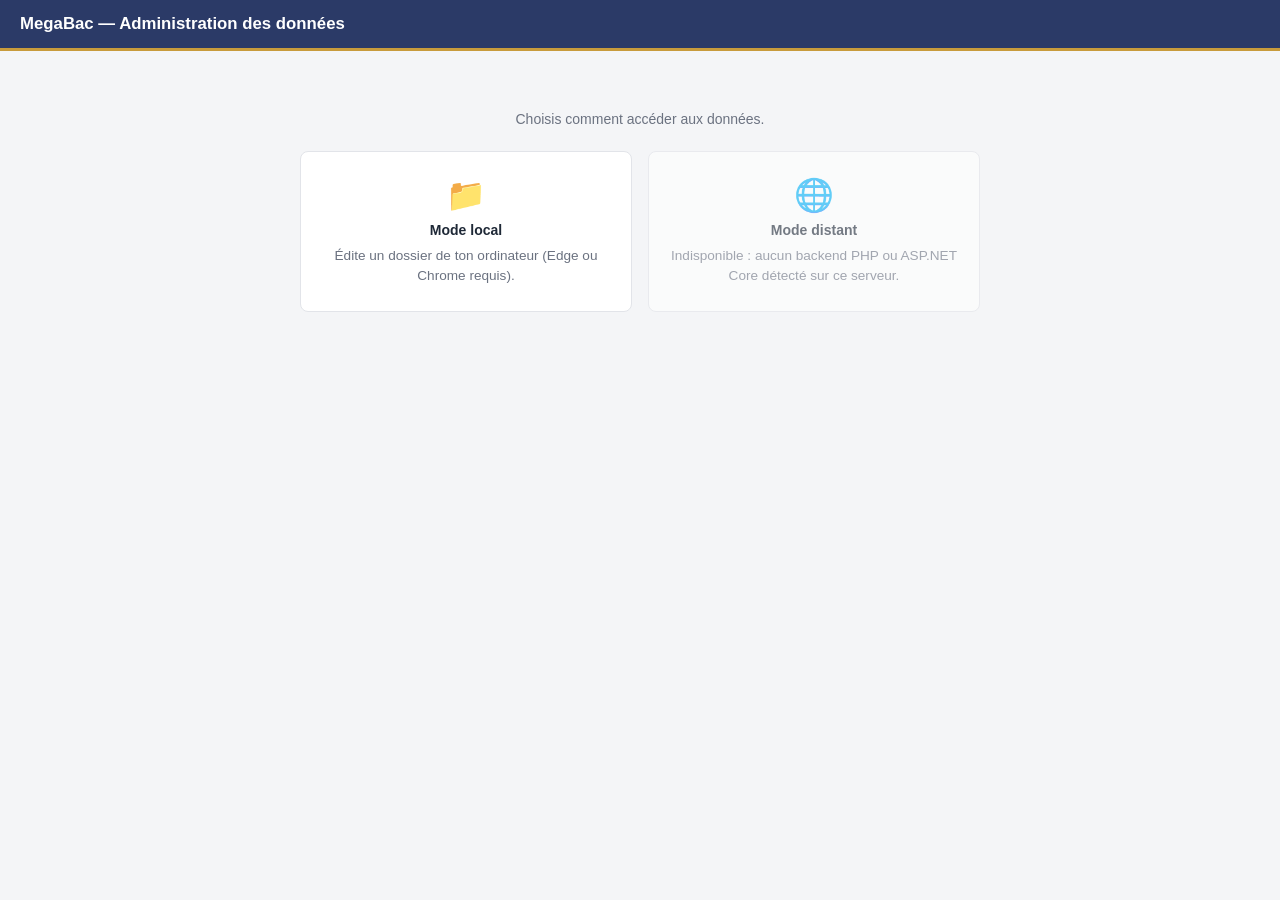
==== commit 38f0fb07: "Ajoute le mode distant (API PHP et ASP.NET Core) et une page de garde - index.html devient une page " ====
--- a/outil-admin/index.html
+++ b/outil-admin/index.html
@@ -3,1028 +3,33 @@
 <head>
 <meta charset="UTF-8" />
 <meta name="viewport" content="width=device-width, initial-scale=1" />
-<title>MegaBac — Administration des données</title>
-<style>
-  :root {
-    --ink: #1f2937;
-    --ink-soft: #6b7280;
-    --bg: #f4f5f7;
-    --panel: #ffffff;
-    --line: #e2e4e9;
-    --indigo: #2b3a67;
-    --indigo-dim: #3e4f86;
-    --gold: #c89b3c;
-    --red: #c1443c;
-    --green: #3f7d58;
-    --radius: 8px;
-  }
-  * { box-sizing: border-box; }
-  body {
-    margin: 0;
-    font-family: -apple-system, "Segoe UI", Roboto, sans-serif;
-    background: var(--bg);
-    color: var(--ink);
-    font-size: 14px;
-  }
-  header {
-    background: var(--indigo);
-    color: #fff;
-    padding: 14px 20px;
-    display: flex;
-    align-items: center;
-    gap: 16px;
-    border-bottom: 3px solid var(--gold);
-  }
-  header h1 { font-size: 1.05rem; margin: 0; font-weight: 600; flex: 1; }
-  header .chemin { font-size: 0.78rem; color: #d7dcee; }
-  button {
-    font-family: inherit;
-    font-size: 0.85rem;
-    cursor: pointer;
-    border-radius: 6px;
-    border: 1px solid var(--line);
-    background: #fff;
-    padding: 7px 12px;
-  }
-  button:hover { border-color: var(--indigo); }
-  button.primaire { background: var(--indigo); color: #fff; border-color: var(--indigo); }
-  button.primaire:hover { background: var(--indigo-dim); }
-  button.danger { background: var(--red); color: #fff; border-color: var(--red); }
-  button.discret { background: none; border: none; color: var(--ink-soft); padding: 4px 8px; }
-  button:disabled { opacity: 0.5; cursor: not-allowed; }
-
-  .layout { display: flex; height: calc(100vh - 54px); }
-  .sidebar {
-    width: 280px;
-    background: var(--panel);
-    border-right: 1px solid var(--line);
-    overflow-y: auto;
-    padding: 14px;
-    flex-shrink: 0;
-  }
-  .main { flex: 1; overflow-y: auto; padding: 20px 28px; }
-
-  .bloc { margin-bottom: 22px; }
-  .bloc h2 {
-    font-size: 0.72rem;
-    text-transform: uppercase;
-    letter-spacing: 0.06em;
-    color: var(--ink-soft);
-    margin: 0 0 8px;
-  }
-  .item-liste {
-    display: flex;
-    align-items: center;
-    justify-content: space-between;
-    padding: 8px 10px;
-    border-radius: 6px;
-    cursor: pointer;
-    margin-bottom: 3px;
-    font-size: 0.88rem;
-  }
-  .item-liste:hover { background: #f0f1f5; }
-  .item-liste.actif { background: var(--indigo); color: #fff; }
-  .item-liste .version { font-size: 0.68rem; opacity: 0.7; }
-
-  .carte {
-    background: var(--panel);
-    border: 1px solid var(--line);
-    border-radius: var(--radius);
-    padding: 18px 20px;
-    margin-bottom: 16px;
-  }
-  .carte h3 { margin: 0 0 12px; font-size: 1rem; }
-
-  table { width: 100%; border-collapse: collapse; font-size: 0.86rem; }
-  th, td { text-align: left; padding: 8px 10px; border-bottom: 1px solid var(--line); vertical-align: top; }
-  th { color: var(--ink-soft); font-weight: 600; font-size: 0.75rem; text-transform: uppercase; }
-  td.actions { white-space: nowrap; text-align: right; }
-  td.actions button { margin-left: 6px; }
-
-  .onglets { display: flex; gap: 4px; margin-bottom: 14px; border-bottom: 1px solid var(--line); }
-  .onglet {
-    padding: 8px 14px;
-    border: none;
-    border-bottom: 2px solid transparent;
-    background: none;
-    border-radius: 0;
-    font-weight: 600;
-    color: var(--ink-soft);
-  }
-  .onglet.actif { color: var(--indigo); border-bottom-color: var(--indigo); }
-
-  .champ { margin-bottom: 12px; }
-  .champ label { display: block; font-size: 0.78rem; color: var(--ink-soft); margin-bottom: 4px; font-weight: 600; }
-  .champ input, .champ select, .champ textarea {
-    width: 100%;
-    padding: 8px 10px;
-    border: 1.5px solid var(--line);
-    border-radius: 6px;
-    font-family: inherit;
-    font-size: 0.88rem;
-  }
-  .champ textarea { min-height: 90px; resize: vertical; font-family: ui-monospace, monospace; font-size: 0.82rem; }
-  .champ small { color: var(--ink-soft); font-size: 0.74rem; }
-  .ligne { display: flex; gap: 12px; }
-  .ligne .champ { flex: 1; }
-
-  .choix-ligne {
-    display: flex;
-    align-items: center;
-    gap: 8px;
-    margin-bottom: 6px;
-  }
-  .choix-ligne input[type="text"] { flex: 1; }
-  .choix-ligne input[type="radio"] {
-    width: auto;
-    flex: none;
-    padding: 0;
-    border: none;
-    flex-shrink: 0;
-  }
-
-  .question-editeur {
-    border: 1px solid var(--line);
-    border-radius: 6px;
-    padding: 12px;
-    margin-bottom: 10px;
-    background: #fafafa;
-  }
-  .question-editeur .entete { display: flex; justify-content: space-between; align-items: center; margin-bottom: 8px; }
-  .question-editeur .entete strong { font-size: 0.8rem; color: var(--ink-soft); }
-
-  .accueil { max-width: 560px; margin: 60px auto; text-align: center; }
-  .accueil p { color: var(--ink-soft); line-height: 1.6; }
-
-  .toast {
-    position: fixed;
-    bottom: 20px;
-    left: 50%;
-    transform: translateX(-50%);
-    background: var(--ink);
-    color: #fff;
-    padding: 10px 18px;
-    border-radius: 20px;
-    font-size: 0.85rem;
-    z-index: 100;
-  }
-  .vide { color: var(--ink-soft); font-size: 0.85rem; padding: 16px 0; }
-  .badge-erreur { color: var(--red); font-size: 0.8rem; margin-top: 6px; }
-</style>
+<title>MegaBac — Administration</title>
+<link rel="stylesheet" href="style.css" />
 </head>
 <body>
 
 <header>
   <h1>MegaBac — Administration des données</h1>
-  <span class="chemin" id="cheminActuel"></span>
-  <button id="btnChoisirDossier">📁 Choisir le dossier de données</button>
 </header>
 
-<div class="layout" id="layout" hidden>
-  <div class="sidebar" id="sidebar"></div>
-  <div class="main" id="main"></div>
-</div>
+<main class="garde">
+  <p class="intro">Choisis comment accéder aux données.</p>
 
-<div class="accueil" id="accueil">
-  <p>Cet outil édite directement les fichiers JSON du serveur de contenu
-  (structure <code>exemple-donnees-serveur/</code>) sans passer par un
-  backend : choisis le dossier racine pour commencer.</p>
-  <p><small>Fonctionne dans Edge ou Chrome, servi via une URL <code>http://</code>
-  ou <code>https://</code> (pas en ouvrant le fichier directement) — voir le
-  README-ADMIN.md à côté de ce fichier.</small></p>
-</div>
+  <div class="modes">
+    <a class="mode" id="lienLocal" href="admin/admin.html?mode=local">
+      <span class="mode-icone">📁</span>
+      <strong>Mode local</strong>
+      <span>Édite un dossier de ton ordinateur (Edge ou Chrome requis).</span>
+    </a>
 
-<script>
-// ============================================================================
-// Catalogue des niveaux (identique à www/js/niveaux.js de l'app)
-// ============================================================================
-const NIVEAUX_CATALOGUE = [
-  { code: '11', libelle: 'CP' }, { code: '10', libelle: 'CE1' },
-  { code: '9', libelle: 'CE2' }, { code: '8', libelle: 'CM1' },
-  { code: '7', libelle: 'CM2' }, { code: '6', libelle: '6ème' },
-  { code: '5', libelle: '5ème' }, { code: '4', libelle: '4ème' },
-  { code: '3', libelle: '3ème' }, { code: '2', libelle: '2nde' },
-  { code: '1', libelle: '1ère' }, { code: '0', libelle: 'Terminale' },
-];
-function libelleNiveau(code) {
-  return NIVEAUX_CATALOGUE.find((n) => n.code === String(code))?.libelle || `Niveau ${code}`;
-}
+    <a class="mode" id="lienDistant" href="#" aria-disabled="true">
+      <span class="mode-icone">🌐</span>
+      <strong>Mode distant</strong>
+      <span id="infoDistant">Détection du serveur…</span>
+    </a>
+  </div>
+</main>
 
-// ============================================================================
-// État
-// ============================================================================
-const state = {
-  root: null,
-  niveaux: [],            // codes trouvés sur le disque
-  niveauCourant: null,
-  niveauDir: null,
-  niveauVersion: 1,
-  matieres: [],
-  matiereCourante: null,
-  ongletMatiere: 'cours', // 'cours' | 'exercices' | 'epreuves'
-};
-
-const elLayout = document.getElementById('layout');
-const elAccueil = document.getElementById('accueil');
-const elSidebar = document.getElementById('sidebar');
-const elMain = document.getElementById('main');
-const elChemin = document.getElementById('cheminActuel');
-
-function toast(msg) {
-  const el = document.createElement('div');
-  el.className = 'toast';
-  el.textContent = msg;
-  document.body.appendChild(el);
-  setTimeout(() => el.remove(), 2400);
-}
-function echap(s = '') {
-  return String(s).replace(/[&<>"']/g, (c) => ({'&':'&amp;','<':'&lt;','>':'&gt;','"':'&quot;',"'":'&#39;'}[c]));
-}
-function genererId(prefixe) {
-  return `${prefixe}-${Math.random().toString(36).slice(2, 7)}`;
-}
-
-// ============================================================================
-// Utilitaires File System Access API
-// ============================================================================
-async function getOrCreateDir(parent, name) {
-  return parent.getDirectoryHandle(name, { create: true });
-}
-async function readJson(dir, filename, defaut) {
-  try {
-    const fh = await dir.getFileHandle(filename);
-    const file = await fh.getFile();
-    const texte = await file.text();
-    return texte.trim() ? JSON.parse(texte) : defaut;
-  } catch {
-    return defaut;
-  }
-}
-async function writeJson(dir, filename, valeur) {
-  const fh = await dir.getFileHandle(filename, { create: true });
-  const writable = await fh.createWritable();
-  await writable.write(JSON.stringify(valeur, null, 2));
-  await writable.close();
-}
-async function removeEntrySilencieux(dir, name, options) {
-  try { await dir.removeEntry(name, options); } catch { /* déjà absent, tant mieux */ }
-}
-async function listerSousDossiers(dir) {
-  const noms = [];
-  for await (const [name, handle] of dir.entries()) {
-    if (handle.kind === 'directory') noms.push(name);
-  }
-  return noms;
-}
-
-async function bumpVersion(dir) {
-  const data = await readJson(dir, 'version.json', { version: 0 });
-  data.version = (data.version || 0) + 1;
-  await writeJson(dir, 'version.json', data);
-  return data.version;
-}
-
-// ============================================================================
-// Démarrage — choix du dossier racine
-// ============================================================================
-document.getElementById('btnChoisirDossier').addEventListener('click', async () => {
-  if (!window.showDirectoryPicker) {
-    toast("Ton navigateur ne supporte pas cette fonctionnalité — utilise Edge ou Chrome.");
-    return;
-  }
-  try {
-    state.root = await window.showDirectoryPicker();
-  } catch {
-    return; // annulé par l'utilisateur
-  }
-  elChemin.textContent = state.root.name;
-  elAccueil.hidden = true;
-  elLayout.hidden = false;
-  await rafraichirNiveaux();
-});
-
-async function rafraichirNiveaux() {
-  const noms = await listerSousDossiers(state.root);
-  state.niveaux = noms.filter((n) => /^[0-9]+$/.test(n)).sort((a, b) => Number(b) - Number(a));
-  if (state.niveauCourant && !state.niveaux.includes(state.niveauCourant)) {
-    state.niveauCourant = null;
-  }
-  renderSidebar();
-  renderMain();
-}
-
-// ============================================================================
-// Sidebar : liste des niveaux + matières du niveau sélectionné
-// ============================================================================
-function renderSidebar() {
-  const codesLibres = NIVEAUX_CATALOGUE.filter((n) => !state.niveaux.includes(n.code));
-
-  elSidebar.innerHTML = `
-    <div class="bloc">
-      <h2>Niveaux</h2>
-      ${state.niveaux.length === 0 ? '<p class="vide">Aucun niveau pour le moment.</p>' : ''}
-      ${state.niveaux.map((code) => `
-        <div class="item-liste ${code === state.niveauCourant ? 'actif' : ''}" data-niveau="${code}">
-          <span>${echap(libelleNiveau(code))}</span>
-          <span>
-            <span class="version">v${code === state.niveauCourant ? state.niveauVersion : '…'}</span>
-            <button class="discret" data-supprimer-niveau="${code}" title="Supprimer ce niveau" style="color:inherit">✕</button>
-          </span>
-        </div>`).join('')}
-      ${codesLibres.length > 0 ? `
-        <div style="margin-top:10px">
-          <select id="selNouveauNiveau">
-            ${codesLibres.map((n) => `<option value="${n.code}">${echap(n.libelle)}</option>`).join('')}
-          </select>
-          <button id="btnAjouterNiveau" style="margin-top:6px;width:100%">+ Ajouter ce niveau</button>
-        </div>` : ''}
-    </div>
-    ${state.niveauCourant ? `
-      <div class="bloc">
-        <h2>Matières — ${echap(libelleNiveau(state.niveauCourant))}</h2>
-        ${state.matieres.length === 0 ? '<p class="vide">Aucune matière.</p>' : ''}
-        ${state.matieres.map((m) => `
-          <div class="item-liste ${m.id === state.matiereCourante ? 'actif' : ''}" data-matiere="${m.id}">
-            <span>${m.icone || '📘'} ${echap(m.nom)}</span>
-          </div>`).join('')}
-        <button id="btnAjouterMatiere" style="margin-top:8px;width:100%">+ Ajouter une matière</button>
-      </div>` : ''}
-  `;
-
-  elSidebar.querySelectorAll('[data-niveau]').forEach((el) => {
-    el.addEventListener('click', () => selectionnerNiveau(el.dataset.niveau));
-  });
-  elSidebar.querySelectorAll('[data-supprimer-niveau]').forEach((el) => {
-    el.addEventListener('click', (e) => {
-      e.stopPropagation();
-      supprimerNiveau(el.dataset.supprimerNiveau);
-    });
-  });
-  const btnAjouterNiveau = document.getElementById('btnAjouterNiveau');
-  if (btnAjouterNiveau) btnAjouterNiveau.addEventListener('click', ajouterNiveau);
-
-  elSidebar.querySelectorAll('[data-matiere]').forEach((el) => {
-    el.addEventListener('click', () => selectionnerMatiere(el.dataset.matiere));
-  });
-  const btnAjouterMatiere = document.getElementById('btnAjouterMatiere');
-  if (btnAjouterMatiere) btnAjouterMatiere.addEventListener('click', () => ouvrirFormMatiere(null));
-}
-
-async function ajouterNiveau() {
-  const code = document.getElementById('selNouveauNiveau').value;
-  const dir = await getOrCreateDir(state.root, code);
-  await writeJson(dir, 'version.json', { version: 1 });
-  await writeJson(dir, 'matieres.json', []);
-  await getOrCreateDir(dir, 'matieres');
-  await getOrCreateDir(dir, 'cours');
-  await getOrCreateDir(dir, 'cours-detail');
-  await getOrCreateDir(dir, 'exercices');
-  await getOrCreateDir(dir, 'exercices-detail');
-  await getOrCreateDir(dir, 'epreuves');
-  await getOrCreateDir(dir, 'epreuves-detail');
-  toast(`Niveau ${libelleNiveau(code)} créé.`);
-  await rafraichirNiveaux();
-  await selectionnerNiveau(code);
-}
-
-async function selectionnerNiveau(code) {
-  state.niveauCourant = code;
-  state.matiereCourante = null;
-  state.niveauDir = await getOrCreateDir(state.root, code);
-  const v = await readJson(state.niveauDir, 'version.json', { version: 1 });
-  state.niveauVersion = v.version;
-  state.matieres = await readJson(state.niveauDir, 'matieres.json', []);
-  renderSidebar();
-  renderMain();
-}
-
-async function selectionnerMatiere(id) {
-  state.matiereCourante = id;
-  state.ongletMatiere = 'cours';
-  renderSidebar();
-  await renderMain();
-}
-
-// ============================================================================
-// Panneau principal — routage simple selon l'état
-// ============================================================================
-async function renderMain() {
-  if (!state.niveauCourant) {
-    elMain.innerHTML = `<p class="vide">Sélectionne ou crée un niveau à gauche pour commencer.</p>`;
-    return;
-  }
-  if (!state.matiereCourante) {
-    elMain.innerHTML = `<p class="vide">Sélectionne une matière à gauche, ou crée-en une nouvelle.</p>`;
-    return;
-  }
-  await renderMatiereDetail();
-}
-
-// ---------------------------------------------------------------------------
-// Formulaire matière (création / édition)
-// ---------------------------------------------------------------------------
-function ouvrirFormMatiere(matiere) {
-  const estEdition = !!matiere;
-  elMain.innerHTML = `
-    <div class="carte" style="max-width:480px">
-      <h3>${estEdition ? 'Modifier la matière' : 'Nouvelle matière'}</h3>
-      <div class="champ">
-        <label>Identifiant (slug, non modifiable après création)</label>
-        <input id="fId" value="${estEdition ? echap(matiere.id) : ''}" ${estEdition ? 'disabled' : ''} placeholder="ex: maths" />
-        <small>Lettres minuscules, chiffres, tirets uniquement.</small>
-      </div>
-      <div class="champ">
-        <label>Nom affiché</label>
-        <input id="fNom" value="${estEdition ? echap(matiere.nom) : ''}" placeholder="ex: Mathématiques" />
-      </div>
-      <div class="champ">
-        <label>Icône (emoji)</label>
-        <input id="fIcone" value="${estEdition ? echap(matiere.icone || '') : ''}" placeholder="📐" />
-      </div>
-      <div id="fErreur" class="badge-erreur"></div>
-      <div style="margin-top:10px;display:flex;gap:8px">
-        <button class="primaire" id="btnValider">Enregistrer</button>
-        <button id="btnAnnuler">Annuler</button>
-      </div>
-    </div>`;
-
-  document.getElementById('btnAnnuler').addEventListener('click', renderMain);
-  document.getElementById('btnValider').addEventListener('click', async () => {
-    const id = document.getElementById('fId').value.trim();
-    const nom = document.getElementById('fNom').value.trim();
-    const icone = document.getElementById('fIcone').value.trim();
-    const erreurEl = document.getElementById('fErreur');
-
-    if (!estEdition) {
-      if (!/^[a-z0-9-]+$/.test(id)) { erreurEl.textContent = 'Identifiant invalide.'; return; }
-      if (state.matieres.some((m) => m.id === id)) { erreurEl.textContent = 'Cet identifiant existe déjà.'; return; }
-    }
-    if (!nom) { erreurEl.textContent = 'Le nom est obligatoire.'; return; }
-
-    if (estEdition) {
-      matiere.nom = nom;
-      matiere.icone = icone;
-    } else {
-      state.matieres.push({ id, nom, icone });
-      const matDir = await getOrCreateDir(state.niveauDir, 'matieres');
-      const dirMatiere = await getOrCreateDir(matDir, id);
-      await writeJson(dirMatiere, 'version.json', { version: 1 });
-      const coursDir = await getOrCreateDir(state.niveauDir, 'cours');
-      await writeJson(coursDir, `${id}.json`, []);
-      const exercicesDir = await getOrCreateDir(state.niveauDir, 'exercices');
-      await writeJson(exercicesDir, `${id}.json`, []);
-      const epreuvesDir = await getOrCreateDir(state.niveauDir, 'epreuves');
-      await writeJson(epreuvesDir, `${id}.json`, []);
-    }
-
-    await writeJson(state.niveauDir, 'matieres.json', state.matieres);
-    state.niveauVersion = await bumpVersion(state.niveauDir);
-    toast(estEdition ? 'Matière modifiée.' : 'Matière créée.');
-    state.matiereCourante = id;
-    renderSidebar();
-    await renderMain();
-  });
-}
-
-async function supprimerMatiere(matiere) {
-  const ok = confirm(`Supprimer « ${matiere.nom} » et tout son contenu (cours, exercices, épreuves) ? Cette action est irréversible.`);
-  if (!ok) return;
-
-  // Nettoyage des fichiers de détail associés, avant de supprimer les listes.
-  const coursDir = await getOrCreateDir(state.niveauDir, 'cours');
-  const coursDetailDir = await getOrCreateDir(state.niveauDir, 'cours-detail');
-  const coursListe = await readJson(coursDir, `${matiere.id}.json`, []);
-  for (const c of coursListe) await removeEntrySilencieux(coursDetailDir, `${c.id}.json`);
-
-  const exercicesDir = await getOrCreateDir(state.niveauDir, 'exercices');
-  const exercicesDetailDir = await getOrCreateDir(state.niveauDir, 'exercices-detail');
-  const exercicesListe = await readJson(exercicesDir, `${matiere.id}.json`, []);
-  for (const e of exercicesListe) await removeEntrySilencieux(exercicesDetailDir, `${e.id}.json`);
-
-  const epreuvesDir = await getOrCreateDir(state.niveauDir, 'epreuves');
-  const epreuvesDetailDir = await getOrCreateDir(state.niveauDir, 'epreuves-detail');
-  const epreuvesListe = await readJson(epreuvesDir, `${matiere.id}.json`, []);
-  for (const ep of epreuvesListe) await removeEntrySilencieux(epreuvesDetailDir, `${ep.id}.json`);
-
-  await removeEntrySilencieux(coursDir, `${matiere.id}.json`);
-  await removeEntrySilencieux(exercicesDir, `${matiere.id}.json`);
-  await removeEntrySilencieux(epreuvesDir, `${matiere.id}.json`);
-  const matDir = await getOrCreateDir(state.niveauDir, 'matieres');
-  await removeEntrySilencieux(matDir, matiere.id, { recursive: true });
-
-  state.matieres = state.matieres.filter((m) => m.id !== matiere.id);
-  await writeJson(state.niveauDir, 'matieres.json', state.matieres);
-  state.niveauVersion = await bumpVersion(state.niveauDir);
-
-  if (state.matiereCourante === matiere.id) state.matiereCourante = null;
-  toast('Matière supprimée.');
-  renderSidebar();
-  await renderMain();
-}
-
-async function supprimerNiveau(code) {
-  const ok = confirm(`Supprimer le niveau ${libelleNiveau(code)} et tout son contenu ? Cette action est irréversible.`);
-  if (!ok) return;
-  await removeEntrySilencieux(state.root, code, { recursive: true });
-  if (state.niveauCourant === code) { state.niveauCourant = null; state.matiereCourante = null; }
-  toast('Niveau supprimé.');
-  await rafraichirNiveaux();
-}
-
-// ---------------------------------------------------------------------------
-// Détail d'une matière : onglets Cours / Exercices / Épreuves
-// ---------------------------------------------------------------------------
-async function renderMatiereDetail() {
-  const matiere = state.matieres.find((m) => m.id === state.matiereCourante);
-  if (!matiere) { state.matiereCourante = null; return renderMain(); }
-
-  elMain.innerHTML = `
-    <div style="display:flex;justify-content:space-between;align-items:center;margin-bottom:14px">
-      <h2 style="margin:0">${matiere.icone || '📘'} ${echap(matiere.nom)}</h2>
-      <div>
-        <button id="btnEditerMatiere">Modifier</button>
-        <button class="danger" id="btnSupprimerMatiere">Supprimer la matière</button>
-      </div>
-    </div>
-    <div class="onglets">
-      <button class="onglet ${state.ongletMatiere === 'cours' ? 'actif' : ''}" data-onglet="cours">Cours</button>
-      <button class="onglet ${state.ongletMatiere === 'exercices' ? 'actif' : ''}" data-onglet="exercices">Exercices</button>
-      <button class="onglet ${state.ongletMatiere === 'epreuves' ? 'actif' : ''}" data-onglet="epreuves">Épreuves</button>
-    </div>
-    <div id="contenuOnglet"></div>
-  `;
-
-  document.getElementById('btnEditerMatiere').addEventListener('click', () => ouvrirFormMatiere(matiere));
-  document.getElementById('btnSupprimerMatiere').addEventListener('click', () => supprimerMatiere(matiere));
-  elMain.querySelectorAll('[data-onglet]').forEach((btn) => {
-    btn.addEventListener('click', async () => {
-      state.ongletMatiere = btn.dataset.onglet;
-      await renderMatiereDetail();
-    });
-  });
-
-  const conteneur = document.getElementById('contenuOnglet');
-  if (state.ongletMatiere === 'cours') await renderOngletCours(conteneur, matiere);
-  if (state.ongletMatiere === 'exercices') await renderOngletExercices(conteneur, matiere);
-  if (state.ongletMatiere === 'epreuves') await renderOngletEpreuves(conteneur, matiere);
-}
-
-// ---------------------------------------------------------------------------
-// Onglet Cours
-// ---------------------------------------------------------------------------
-async function renderOngletCours(conteneur, matiere) {
-  const coursDir = await getOrCreateDir(state.niveauDir, 'cours');
-  const liste = await readJson(coursDir, `${matiere.id}.json`, []);
-
-  conteneur.innerHTML = `
-    <div class="carte">
-      <h3>Cours <button class="primaire" id="btnAjouterCours" style="float:right">+ Ajouter un cours</button></h3>
-      ${liste.length === 0 ? '<p class="vide">Aucun cours.</p>' : `
-        <table><thead><tr><th>Titre</th><th>Résumé</th><th></th></tr></thead><tbody>
-          ${liste.map((c) => `
-            <tr>
-              <td>${echap(c.titre)}</td>
-              <td>${echap(c.resume || '')}</td>
-              <td class="actions">
-                <button data-editer="${c.id}">Modifier</button>
-                <button class="danger" data-supprimer="${c.id}">Supprimer</button>
-              </td>
-            </tr>`).join('')}
-        </tbody></table>`}
-    </div>`;
-
-  conteneur.querySelector('#btnAjouterCours').addEventListener('click', () => ouvrirFormCours(matiere, null, liste));
-  conteneur.querySelectorAll('[data-editer]').forEach((btn) => {
-    btn.addEventListener('click', async () => {
-      const item = liste.find((c) => c.id === btn.dataset.editer);
-      const coursDetailDir = await getOrCreateDir(state.niveauDir, 'cours-detail');
-      const detail = await readJson(coursDetailDir, `${item.id}.json`, { contenu: '' });
-      ouvrirFormCours(matiere, { ...item, contenu: detail.contenu }, liste);
-    });
-  });
-  conteneur.querySelectorAll('[data-supprimer]').forEach((btn) => {
-    btn.addEventListener('click', () => supprimerCours(matiere, btn.dataset.supprimer, liste));
-  });
-}
-
-function ouvrirFormCours(matiere, cours, liste) {
-  const estEdition = !!cours;
-  elMain.innerHTML = `
-    <div class="carte" style="max-width:640px">
-      <h3>${estEdition ? 'Modifier le cours' : 'Nouveau cours'}</h3>
-      <div class="champ"><label>Titre</label><input id="fTitre" value="${estEdition ? echap(cours.titre) : ''}" /></div>
-      <div class="champ"><label>Résumé (affiché dans la liste)</label><input id="fResume" value="${estEdition ? echap(cours.resume || '') : ''}" /></div>
-      <div class="champ">
-        <label>Contenu (HTML simple : h2, p, ul/li, strong, em)</label>
-        <textarea id="fContenu" style="min-height:220px">${estEdition ? echap(cours.contenu || '') : ''}</textarea>
-      </div>
-      <div style="display:flex;gap:8px">
-        <button class="primaire" id="btnValider">Enregistrer</button>
-        <button id="btnAnnuler">Annuler</button>
-      </div>
-    </div>`;
-
-  document.getElementById('btnAnnuler').addEventListener('click', () => renderMatiereDetail());
-  document.getElementById('btnValider').addEventListener('click', async () => {
-    const titre = document.getElementById('fTitre').value.trim();
-    const resume = document.getElementById('fResume').value.trim();
-    const contenu = document.getElementById('fContenu').value;
-    if (!titre) { toast('Le titre est obligatoire.'); return; }
-
-    const id = estEdition ? cours.id : genererId(`${matiere.id}-c`);
-    const coursDir = await getOrCreateDir(state.niveauDir, 'cours');
-    const coursDetailDir = await getOrCreateDir(state.niveauDir, 'cours-detail');
-
-    if (estEdition) {
-      const item = liste.find((c) => c.id === id);
-      item.titre = titre; item.resume = resume;
-    } else {
-      liste.push({ id, titre, resume });
-    }
-    await writeJson(coursDir, `${matiere.id}.json`, liste);
-    await writeJson(coursDetailDir, `${id}.json`, { id, titre, contenu });
-
-    const matDir = await getOrCreateDir(state.niveauDir, 'matieres');
-    const dirMatiere = await getOrCreateDir(matDir, matiere.id);
-    await bumpVersion(dirMatiere);
-
-    toast(estEdition ? 'Cours modifié.' : 'Cours créé.');
-    await renderMatiereDetail();
-  });
-}
-
-async function supprimerCours(matiere, id, liste) {
-  if (!confirm('Supprimer ce cours ?')) return;
-  const coursDir = await getOrCreateDir(state.niveauDir, 'cours');
-  const coursDetailDir = await getOrCreateDir(state.niveauDir, 'cours-detail');
-  const nouvelleListe = liste.filter((c) => c.id !== id);
-  await writeJson(coursDir, `${matiere.id}.json`, nouvelleListe);
-  await removeEntrySilencieux(coursDetailDir, `${id}.json`);
-  const matDir = await getOrCreateDir(state.niveauDir, 'matieres');
-  const dirMatiere = await getOrCreateDir(matDir, matiere.id);
-  await bumpVersion(dirMatiere);
-  toast('Cours supprimé.');
-  await renderMatiereDetail();
-}
-
-// ---------------------------------------------------------------------------
-// Onglet Exercices
-// ---------------------------------------------------------------------------
-async function renderOngletExercices(conteneur, matiere) {
-  const dir = await getOrCreateDir(state.niveauDir, 'exercices');
-  const liste = await readJson(dir, `${matiere.id}.json`, []);
-
-  conteneur.innerHTML = `
-    <div class="carte">
-      <h3>Exercices <button class="primaire" id="btnAjouter" style="float:right">+ Ajouter un exercice</button></h3>
-      ${liste.length === 0 ? '<p class="vide">Aucun exercice.</p>' : `
-        <table><thead><tr><th>Titre</th><th>Difficulté</th><th></th></tr></thead><tbody>
-          ${liste.map((e) => `
-            <tr>
-              <td>${echap(e.titre)}</td>
-              <td>${echap(e.difficulte || '')}</td>
-              <td class="actions">
-                <button data-editer="${e.id}">Modifier</button>
-                <button class="danger" data-supprimer="${e.id}">Supprimer</button>
-              </td>
-            </tr>`).join('')}
-        </tbody></table>`}
-    </div>`;
-
-  conteneur.querySelector('#btnAjouter').addEventListener('click', () => ouvrirFormExercice(matiere, null, liste));
-  conteneur.querySelectorAll('[data-editer]').forEach((btn) => {
-    btn.addEventListener('click', async () => {
-      const item = liste.find((e) => e.id === btn.dataset.editer);
-      const detailDir = await getOrCreateDir(state.niveauDir, 'exercices-detail');
-      const detail = await readJson(detailDir, `${item.id}.json`, {});
-      ouvrirFormExercice(matiere, { ...item, ...detail }, liste);
-    });
-  });
-  conteneur.querySelectorAll('[data-supprimer]').forEach((btn) => {
-    btn.addEventListener('click', () => supprimerExercice(matiere, btn.dataset.supprimer, liste));
-  });
-}
-
-function renderChoixEditeur(choix, reponseCorrecte) {
-  return choix.map((c, i) => `
-    <div class="choix-ligne" data-choix-index="${i}">
-      <input type="radio" name="reponseCorrecte" value="${i}" ${i === reponseCorrecte ? 'checked' : ''} title="Bonne réponse" />
-      <input type="text" class="valeur-choix" value="${echap(c)}" placeholder="Choix ${i + 1}" />
-      <button type="button" class="discret" data-retirer-choix="${i}">✕</button>
-    </div>`).join('');
-}
-
-function ouvrirFormExercice(matiere, exercice, liste) {
-  const estEdition = !!exercice;
-  let type = estEdition ? exercice.type : 'qcm';
-  let choix = estEdition && exercice.choix ? [...exercice.choix] : ['', ''];
-  let reponseCorrecte = estEdition ? (exercice.reponseCorrecte ?? 0) : 0;
-
-  function rendreFormulaire() {
-    elMain.innerHTML = `
-      <div class="carte" style="max-width:640px">
-        <h3>${estEdition ? "Modifier l'exercice" : 'Nouvel exercice'}</h3>
-        <div class="champ"><label>Titre (affiché dans la liste)</label><input id="fTitre" value="${estEdition ? echap(exercice.titre) : ''}" /></div>
-        <div class="ligne">
-          <div class="champ">
-            <label>Difficulté</label>
-            <select id="fDifficulte">
-              ${['Facile', 'Moyen', 'Difficile'].map((d) => `<option ${estEdition && exercice.difficulte === d ? 'selected' : ''}>${d}</option>`).join('')}
-            </select>
-          </div>
-          <div class="champ">
-            <label>Type</label>
-            <select id="fType">
-              <option value="qcm" ${type === 'qcm' ? 'selected' : ''}>QCM</option>
-              <option value="texte" ${type === 'texte' ? 'selected' : ''}>Question ouverte</option>
-            </select>
-          </div>
-        </div>
-        <div class="champ"><label>Question</label><textarea id="fQuestion">${estEdition ? echap(exercice.question || '') : ''}</textarea></div>
-        <div id="zoneChoix"></div>
-        <div class="champ"><label>Explication (correction affichée à l'élève)</label><textarea id="fExplication">${estEdition ? echap(exercice.explication || '') : ''}</textarea></div>
-        <div style="display:flex;gap:8px">
-          <button class="primaire" id="btnValider">Enregistrer</button>
-          <button id="btnAnnuler">Annuler</button>
-        </div>
-      </div>`;
-
-    const zoneChoix = document.getElementById('zoneChoix');
-    function rendreChoix() {
-      if (type !== 'qcm') { zoneChoix.innerHTML = ''; return; }
-      zoneChoix.innerHTML = `
-        <div class="champ">
-          <label>Choix (coche la bonne réponse)</label>
-          ${renderChoixEditeur(choix, reponseCorrecte)}
-          <button type="button" id="btnAjouterChoix" style="margin-top:4px">+ Ajouter un choix</button>
-        </div>`;
-      zoneChoix.querySelectorAll('.valeur-choix').forEach((input, i) => {
-        input.addEventListener('input', () => { choix[i] = input.value; });
-      });
-      zoneChoix.querySelectorAll('[name="reponseCorrecte"]').forEach((radio) => {
-        radio.addEventListener('change', () => { reponseCorrecte = Number(radio.value); });
-      });
-      zoneChoix.querySelectorAll('[data-retirer-choix]').forEach((btn) => {
-        btn.addEventListener('click', () => {
-          const i = Number(btn.dataset.retirerChoix);
-          choix.splice(i, 1);
-          if (reponseCorrecte >= choix.length) reponseCorrecte = 0;
-          rendreChoix();
-        });
-      });
-      document.getElementById('btnAjouterChoix').addEventListener('click', () => {
-        choix.push('');
-        rendreChoix();
-      });
-    }
-    rendreChoix();
-
-    document.getElementById('fType').addEventListener('change', (e) => {
-      type = e.target.value;
-      rendreChoix();
-    });
-    document.getElementById('btnAnnuler').addEventListener('click', () => renderMatiereDetail());
-    document.getElementById('btnValider').addEventListener('click', async () => {
-      const titre = document.getElementById('fTitre').value.trim();
-      const difficulte = document.getElementById('fDifficulte').value;
-      const question = document.getElementById('fQuestion').value.trim();
-      const explication = document.getElementById('fExplication').value.trim();
-      if (!titre || !question) { toast('Titre et question sont obligatoires.'); return; }
-      if (type === 'qcm' && choix.filter((c) => c.trim()).length < 2) { toast('Au moins 2 choix sont nécessaires pour un QCM.'); return; }
-
-      const id = estEdition ? exercice.id : genererId(`${matiere.id}-e`);
-      const dirListe = await getOrCreateDir(state.niveauDir, 'exercices');
-      const dirDetail = await getOrCreateDir(state.niveauDir, 'exercices-detail');
-
-      if (estEdition) {
-        const item = liste.find((e) => e.id === id);
-        item.titre = titre; item.difficulte = difficulte;
-      } else {
-        liste.push({ id, titre, difficulte });
-      }
-      await writeJson(dirListe, `${matiere.id}.json`, liste);
-
-      const detail = { id, type, question, explication };
-      if (type === 'qcm') { detail.choix = choix; detail.reponseCorrecte = reponseCorrecte; }
-      await writeJson(dirDetail, `${id}.json`, detail);
-
-      const matDir = await getOrCreateDir(state.niveauDir, 'matieres');
-      const dirMatiere = await getOrCreateDir(matDir, matiere.id);
-      await bumpVersion(dirMatiere);
-
-      toast(estEdition ? 'Exercice modifié.' : 'Exercice créé.');
-      await renderMatiereDetail();
-    });
-  }
-
-  rendreFormulaire();
-}
-
-async function supprimerExercice(matiere, id, liste) {
-  if (!confirm('Supprimer cet exercice ?')) return;
-  const dirListe = await getOrCreateDir(state.niveauDir, 'exercices');
-  const dirDetail = await getOrCreateDir(state.niveauDir, 'exercices-detail');
-  const nouvelleListe = liste.filter((e) => e.id !== id);
-  await writeJson(dirListe, `${matiere.id}.json`, nouvelleListe);
-  await removeEntrySilencieux(dirDetail, `${id}.json`);
-  const matDir = await getOrCreateDir(state.niveauDir, 'matieres');
-  const dirMatiere = await getOrCreateDir(matDir, matiere.id);
-  await bumpVersion(dirMatiere);
-  toast('Exercice supprimé.');
-  await renderMatiereDetail();
-}
-
-// ---------------------------------------------------------------------------
-// Onglet Épreuves
-// ---------------------------------------------------------------------------
-async function renderOngletEpreuves(conteneur, matiere) {
-  const dir = await getOrCreateDir(state.niveauDir, 'epreuves');
-  const liste = await readJson(dir, `${matiere.id}.json`, []);
-
-  conteneur.innerHTML = `
-    <div class="carte">
-      <h3>Épreuves <button class="primaire" id="btnAjouter" style="float:right">+ Ajouter une épreuve</button></h3>
-      ${liste.length === 0 ? '<p class="vide">Aucune épreuve.</p>' : `
-        <table><thead><tr><th>Titre</th><th>Durée</th><th>Questions</th><th></th></tr></thead><tbody>
-          ${liste.map((ep) => `
-            <tr>
-              <td>${echap(ep.titre)}</td>
-              <td>${ep.dureeMinutes} min</td>
-              <td>${ep.nbQuestions}</td>
-              <td class="actions">
-                <button data-editer="${ep.id}">Modifier</button>
-                <button class="danger" data-supprimer="${ep.id}">Supprimer</button>
-              </td>
-            </tr>`).join('')}
-        </tbody></table>`}
-    </div>`;
-
-  conteneur.querySelector('#btnAjouter').addEventListener('click', () => ouvrirFormEpreuve(matiere, null, liste));
-  conteneur.querySelectorAll('[data-editer]').forEach((btn) => {
-    btn.addEventListener('click', async () => {
-      const item = liste.find((ep) => ep.id === btn.dataset.editer);
-      const detailDir = await getOrCreateDir(state.niveauDir, 'epreuves-detail');
-      const detail = await readJson(detailDir, `${item.id}.json`, { questions: [] });
-      ouvrirFormEpreuve(matiere, { ...item, ...detail }, liste);
-    });
-  });
-  conteneur.querySelectorAll('[data-supprimer]').forEach((btn) => {
-    btn.addEventListener('click', () => supprimerEpreuve(matiere, btn.dataset.supprimer, liste));
-  });
-}
-
-function ouvrirFormEpreuve(matiere, epreuve, liste) {
-  const estEdition = !!epreuve;
-  let questions = estEdition ? epreuve.questions.map((q) => ({ ...q, choix: q.choix ? [...q.choix] : undefined })) : [];
-
-  function rendreFormulaire() {
-    elMain.innerHTML = `
-      <div class="carte" style="max-width:700px">
-        <h3>${estEdition ? "Modifier l'épreuve" : 'Nouvelle épreuve'}</h3>
-        <div class="ligne">
-          <div class="champ"><label>Titre</label><input id="fTitre" value="${estEdition ? echap(epreuve.titre) : ''}" /></div>
-          <div class="champ"><label>Durée (minutes)</label><input id="fDuree" type="number" min="1" value="${estEdition ? epreuve.dureeMinutes : 20}" /></div>
-          <div class="champ"><label>Barème</label><input id="fBareme" type="number" min="1" value="${estEdition ? (epreuve.bareme || 20) : 20}" /></div>
-        </div>
-        <div class="champ">
-          <label>Questions</label>
-          <div id="zoneQuestions"></div>
-          <button type="button" id="btnAjouterQuestion">+ Ajouter une question</button>
-        </div>
-        <div id="fErreur" class="badge-erreur"></div>
-        <div style="display:flex;gap:8px;margin-top:10px">
-          <button class="primaire" id="btnValider">Enregistrer</button>
-          <button id="btnAnnuler">Annuler</button>
-        </div>
-      </div>`;
-
-    const zoneQuestions = document.getElementById('zoneQuestions');
-    function rendreQuestions() {
-      zoneQuestions.innerHTML = questions.length === 0
-        ? '<p class="vide">Aucune question — ajoutes-en au moins une.</p>'
-        : questions.map((q, i) => `
-          <div class="question-editeur" data-question-index="${i}">
-            <div class="entete">
-              <strong>Question ${i + 1}</strong>
-              <button type="button" class="discret" data-retirer-question="${i}">✕ Retirer</button>
-            </div>
-            <div class="champ">
-              <label>Type</label>
-              <select class="q-type" data-i="${i}">
-                <option value="qcm" ${q.type === 'qcm' ? 'selected' : ''}>QCM</option>
-                <option value="texte" ${q.type === 'texte' ? 'selected' : ''}>Question ouverte</option>
-              </select>
-            </div>
-            <div class="champ"><label>Énoncé</label><textarea class="q-enonce" data-i="${i}">${echap(q.enonce || '')}</textarea></div>
-            ${q.type === 'qcm' ? `
-              <div class="champ">
-                <label>Choix (coche la bonne réponse)</label>
-                ${renderChoixEditeur(q.choix || ['', ''], q.reponseCorrecte ?? 0)}
-                <button type="button" data-ajouter-choix-question="${i}">+ Ajouter un choix</button>
-              </div>` : ''}
-            <div class="champ"><label>Explication</label><textarea class="q-explication" data-i="${i}">${echap(q.explication || '')}</textarea></div>
-          </div>`).join('');
-
-      // Câblage des champs simples
-      zoneQuestions.querySelectorAll('.q-type').forEach((sel) => {
-        sel.addEventListener('change', () => {
-          const i = Number(sel.dataset.i);
-          questions[i].type = sel.value;
-          if (sel.value === 'qcm' && !questions[i].choix) { questions[i].choix = ['', '']; questions[i].reponseCorrecte = 0; }
-          rendreQuestions();
-        });
-      });
-      zoneQuestions.querySelectorAll('.q-enonce').forEach((ta) => {
-        ta.addEventListener('input', () => { questions[Number(ta.dataset.i)].enonce = ta.value; });
-      });
-      zoneQuestions.querySelectorAll('.q-explication').forEach((ta) => {
-        ta.addEventListener('input', () => { questions[Number(ta.dataset.i)].explication = ta.value; });
-      });
-      zoneQuestions.querySelectorAll('[data-retirer-question]').forEach((btn) => {
-        btn.addEventListener('click', () => { questions.splice(Number(btn.dataset.retirerQuestion), 1); rendreQuestions(); });
-      });
-      document.getElementById('btnAjouterQuestion') && document.getElementById('btnAjouterQuestion').addEventListener('click', () => {
-        questions.push({ id: genererId(`${matiere.id}-q`), type: 'qcm', enonce: '', choix: ['', ''], reponseCorrecte: 0, explication: '' });
-        rendreQuestions();
-      });
-
-      // Câblage des sous-éditeurs de choix (par question)
-      zoneQuestions.querySelectorAll('.question-editeur').forEach((bloc) => {
-        const i = Number(bloc.dataset.questionIndex);
-        bloc.querySelectorAll('.valeur-choix').forEach((input, ci) => {
-          input.addEventListener('input', () => { questions[i].choix[ci] = input.value; });
-        });
-        bloc.querySelectorAll('[name="reponseCorrecte"]').forEach((radio) => {
-          radio.addEventListener('change', () => { questions[i].reponseCorrecte = Number(radio.value); });
-        });
-        bloc.querySelectorAll('[data-retirer-choix]').forEach((btn) => {
-          btn.addEventListener('click', () => {
-            questions[i].choix.splice(Number(btn.dataset.retirerChoix), 1);
-            if (questions[i].reponseCorrecte >= questions[i].choix.length) questions[i].reponseCorrecte = 0;
-            rendreQuestions();
-          });
-        });
-        const btnAjoutChoix = bloc.querySelector(`[data-ajouter-choix-question="${i}"]`);
-        if (btnAjoutChoix) btnAjoutChoix.addEventListener('click', () => { questions[i].choix.push(''); rendreQuestions(); });
-      });
-    }
-    rendreQuestions();
-
-    document.getElementById('btnAnnuler').addEventListener('click', () => renderMatiereDetail());
-    document.getElementById('btnValider').addEventListener('click', async () => {
-      const titre = document.getElementById('fTitre').value.trim();
-      const dureeMinutes = Number(document.getElementById('fDuree').value);
-      const bareme = Number(document.getElementById('fBareme').value);
-      const erreurEl = document.getElementById('fErreur');
-
-      if (!titre) { erreurEl.textContent = 'Le titre est obligatoire.'; return; }
-      if (questions.length === 0) { erreurEl.textContent = 'Ajoute au moins une question.'; return; }
-      for (const q of questions) {
-        if (!q.enonce.trim()) { erreurEl.textContent = 'Chaque question doit avoir un énoncé.'; return; }
-        if (q.type === 'qcm' && (!q.choix || q.choix.filter((c) => c.trim()).length < 2)) {
-          erreurEl.textContent = 'Chaque QCM doit avoir au moins 2 choix.'; return;
-        }
-      }
-
-      const id = estEdition ? epreuve.id : genererId(`${matiere.id}-ep`);
-      const dirListe = await getOrCreateDir(state.niveauDir, 'epreuves');
-      const dirDetail = await getOrCreateDir(state.niveauDir, 'epreuves-detail');
-
-      const entreeListe = { id, titre, dureeMinutes, nbQuestions: questions.length };
-      if (estEdition) {
-        const idx = liste.findIndex((ep) => ep.id === id);
-        liste[idx] = entreeListe;
-      } else {
-        liste.push(entreeListe);
-      }
-      await writeJson(dirListe, `${matiere.id}.json`, liste);
-      await writeJson(dirDetail, `${id}.json`, { id, titre, dureeMinutes, bareme, questions });
-
-      const matDir = await getOrCreateDir(state.niveauDir, 'matieres');
-      const dirMatiere = await getOrCreateDir(matDir, matiere.id);
-      await bumpVersion(dirMatiere);
-
-      toast(estEdition ? 'Épreuve modifiée.' : 'Épreuve créée.');
-      await renderMatiereDetail();
-    });
-  }
-
-  rendreFormulaire();
-}
-
-async function supprimerEpreuve(matiere, id, liste) {
-  if (!confirm('Supprimer cette épreuve ?')) return;
-  const dirListe = await getOrCreateDir(state.niveauDir, 'epreuves');
-  const dirDetail = await getOrCreateDir(state.niveauDir, 'epreuves-detail');
-  const nouvelleListe = liste.filter((ep) => ep.id !== id);
-  await writeJson(dirListe, `${matiere.id}.json`, nouvelleListe);
-  await removeEntrySilencieux(dirDetail, `${id}.json`);
-  const matDir = await getOrCreateDir(state.niveauDir, 'matieres');
-  const dirMatiere = await getOrCreateDir(matDir, matiere.id);
-  await bumpVersion(dirMatiere);
-  toast('Épreuve supprimée.');
-  await renderMatiereDetail();
-}
-</script>
+<script src="accueil.js"></script>
 </body>
 </html>
--- a/outil-admin/style.css
+++ b/outil-admin/style.css
@@ -0,0 +1,248 @@
+:root {
+  --ink: #1f2937;
+  --ink-soft: #6b7280;
+  --bg: #f4f5f7;
+  --panel: #ffffff;
+  --line: #e2e4e9;
+  --indigo: #2b3a67;
+  --indigo-dim: #3e4f86;
+  --gold: #c89b3c;
+  --red: #c1443c;
+  --green: #3f7d58;
+  --radius: 8px;
+}
+* { box-sizing: border-box; }
+body {
+  margin: 0;
+  font-family: -apple-system, "Segoe UI", Roboto, sans-serif;
+  background: var(--bg);
+  color: var(--ink);
+  font-size: 14px;
+}
+header {
+  background: var(--indigo);
+  color: #fff;
+  padding: 14px 20px;
+  display: flex;
+  align-items: center;
+  gap: 16px;
+  border-bottom: 3px solid var(--gold);
+}
+header h1 { font-size: 1.05rem; margin: 0; font-weight: 600; flex: 1; }
+header .chemin { font-size: 0.78rem; color: #d7dcee; }
+button {
+  font-family: inherit;
+  font-size: 0.85rem;
+  cursor: pointer;
+  border-radius: 6px;
+  border: 1px solid var(--line);
+  background: #fff;
+  padding: 7px 12px;
+}
+button:hover { border-color: var(--indigo); }
+button.primaire { background: var(--indigo); color: #fff; border-color: var(--indigo); }
+button.primaire:hover { background: var(--indigo-dim); }
+button.danger { background: var(--red); color: #fff; border-color: var(--red); }
+button.discret { background: none; border: none; color: var(--ink-soft); padding: 4px 8px; }
+button:disabled { opacity: 0.5; cursor: not-allowed; }
+
+.layout { display: flex; height: calc(100vh - 54px); }
+.sidebar {
+  width: 280px;
+  background: var(--panel);
+  border-right: 1px solid var(--line);
+  overflow-y: auto;
+  padding: 14px;
+  flex-shrink: 0;
+}
+.main { flex: 1; overflow-y: auto; padding: 20px 28px; }
+
+.bloc { margin-bottom: 22px; }
+.bloc h2 {
+  font-size: 0.72rem;
+  text-transform: uppercase;
+  letter-spacing: 0.06em;
+  color: var(--ink-soft);
+  margin: 0 0 8px;
+}
+.item-liste {
+  display: flex;
+  align-items: center;
+  justify-content: space-between;
+  padding: 8px 10px;
+  border-radius: 6px;
+  cursor: pointer;
+  margin-bottom: 3px;
+  font-size: 0.88rem;
+}
+.item-liste:hover { background: #f0f1f5; }
+.item-liste.actif { background: var(--indigo); color: #fff; }
+.item-liste .version { font-size: 0.68rem; opacity: 0.7; }
+
+.carte {
+  background: var(--panel);
+  border: 1px solid var(--line);
+  border-radius: var(--radius);
+  padding: 18px 20px;
+  margin-bottom: 16px;
+}
+.carte h3 { margin: 0 0 12px; font-size: 1rem; }
+
+table { width: 100%; border-collapse: collapse; font-size: 0.86rem; }
+th, td { text-align: left; padding: 8px 10px; border-bottom: 1px solid var(--line); vertical-align: top; }
+th { color: var(--ink-soft); font-weight: 600; font-size: 0.75rem; text-transform: uppercase; }
+td.actions { white-space: nowrap; text-align: right; }
+td.actions button { margin-left: 6px; }
+
+.onglets { display: flex; gap: 4px; margin-bottom: 14px; border-bottom: 1px solid var(--line); }
+.onglet {
+  padding: 8px 14px;
+  border: none;
+  border-bottom: 2px solid transparent;
+  background: none;
+  border-radius: 0;
+  font-weight: 600;
+  color: var(--ink-soft);
+}
+.onglet.actif { color: var(--indigo); border-bottom-color: var(--indigo); }
+
+.editeur-avec-apercu {
+  display: flex;
+  gap: 20px;
+  height: calc(100vh - 100px);
+}
+@media (max-width: 800px) {
+  .editeur-avec-apercu { flex-direction: column; height: auto; }
+  .editeur-col, .apercu-col { min-width: 0; }
+  .apercu-col { min-height: 240px; }
+}
+.editeur-col {
+  flex: 1;
+  display: flex;
+  flex-direction: column;
+  overflow-y: auto;
+  min-width: 400px;
+}
+.apercu-col {
+  flex: 1;
+  display: flex;
+  flex-direction: column;
+  border: 1px solid var(--line);
+  border-radius: var(--radius);
+  background: var(--panel);
+  overflow-y: auto;
+  min-width: 300px;
+}
+.apercu-header {
+  padding: 10px 14px;
+  border-bottom: 1px solid var(--line);
+  font-size: 0.75rem;
+  text-transform: uppercase;
+  color: var(--ink-soft);
+  font-weight: 600;
+}
+.apercu-contenu {
+  padding: 16px;
+  font-size: 0.9rem;
+  line-height: 1.6;
+}
+.apercu-contenu h2 { margin: 12px 0 8px; font-size: 1.1rem; }
+.apercu-contenu h3 { margin: 10px 0 6px; font-size: 0.95rem; }
+.apercu-contenu p { margin: 6px 0; }
+.apercu-contenu ul { margin: 6px 0; padding-left: 18px; }
+.apercu-contenu li { margin: 4px 0; }
+.apercu-contenu strong { font-weight: 600; }
+.apercu-contenu em { font-style: italic; }
+.apercu-vide {
+  color: var(--ink-soft);
+  font-style: italic;
+  padding: 20px;
+  text-align: center;
+}
+
+.champ { margin-bottom: 12px; }
+.champ label { display: block; font-size: 0.78rem; color: var(--ink-soft); margin-bottom: 4px; font-weight: 600; }
+.champ input, .champ select, .champ textarea {
+  width: 100%;
+  padding: 8px 10px;
+  border: 1.5px solid var(--line);
+  border-radius: 6px;
+  font-family: inherit;
+  font-size: 0.88rem;
+}
+.champ textarea { min-height: 90px; resize: vertical; font-family: ui-monospace, monospace; font-size: 0.82rem; }
+.champ small { color: var(--ink-soft); font-size: 0.74rem; }
+.ligne { display: flex; gap: 12px; }
+.ligne .champ { flex: 1; }
+
+.choix-ligne {
+  display: flex;
+  align-items: center;
+  gap: 8px;
+  margin-bottom: 6px;
+}
+.choix-ligne input[type="text"] { flex: 1; }
+.choix-ligne input[type="radio"] {
+  width: auto;
+  flex: none;
+  padding: 0;
+  border: none;
+  flex-shrink: 0;
+}
+
+.question-editeur {
+  border: 1px solid var(--line);
+  border-radius: 6px;
+  padding: 12px;
+  margin-bottom: 10px;
+  background: #fafafa;
+}
+.question-editeur .entete { display: flex; justify-content: space-between; align-items: center; margin-bottom: 8px; }
+.question-editeur .entete strong { font-size: 0.8rem; color: var(--ink-soft); }
+
+.accueil { max-width: 560px; margin: 60px auto; text-align: center; }
+.accueil p { color: var(--ink-soft); line-height: 1.6; }
+
+.toast {
+  position: fixed;
+  bottom: 20px;
+  left: 50%;
+  transform: translateX(-50%);
+  background: var(--ink);
+  color: #fff;
+  padding: 10px 18px;
+  border-radius: 20px;
+  font-size: 0.85rem;
+  z-index: 100;
+}
+.vide { color: var(--ink-soft); font-size: 0.85rem; padding: 16px 0; }
+.badge-erreur { color: var(--red); font-size: 0.8rem; margin-top: 6px; }
+
+/* Lien de retour à l'accueil (en-tête de admin.html) */
+header .lien-accueil { color: #d7dcee; font-size: 0.82rem; text-decoration: none; }
+header .lien-accueil:hover { color: #fff; }
+
+/* Formulaire de connexion (mode distant) */
+.form-connexion { max-width: 320px; margin: 16px auto 0; text-align: left; }
+
+/* Page de garde (index.html) */
+.garde { max-width: 720px; margin: 60px auto; padding: 0 20px; text-align: center; }
+.garde .intro { color: var(--ink-soft); margin-bottom: 24px; }
+.modes { display: flex; gap: 16px; flex-wrap: wrap; justify-content: center; }
+.mode {
+  flex: 1 1 280px;
+  display: flex;
+  flex-direction: column;
+  gap: 8px;
+  padding: 24px 20px;
+  background: var(--panel);
+  border: 1px solid var(--line);
+  border-radius: var(--radius);
+  color: var(--ink);
+  text-decoration: none;
+}
+.mode:hover { border-color: var(--indigo); }
+.mode[aria-disabled="true"] { opacity: 0.6; cursor: not-allowed; }
+.mode[aria-disabled="true"]:hover { border-color: var(--line); }
+.mode-icone { font-size: 2rem; }
+.mode span:last-child { color: var(--ink-soft); font-size: 0.85rem; line-height: 1.5; }
